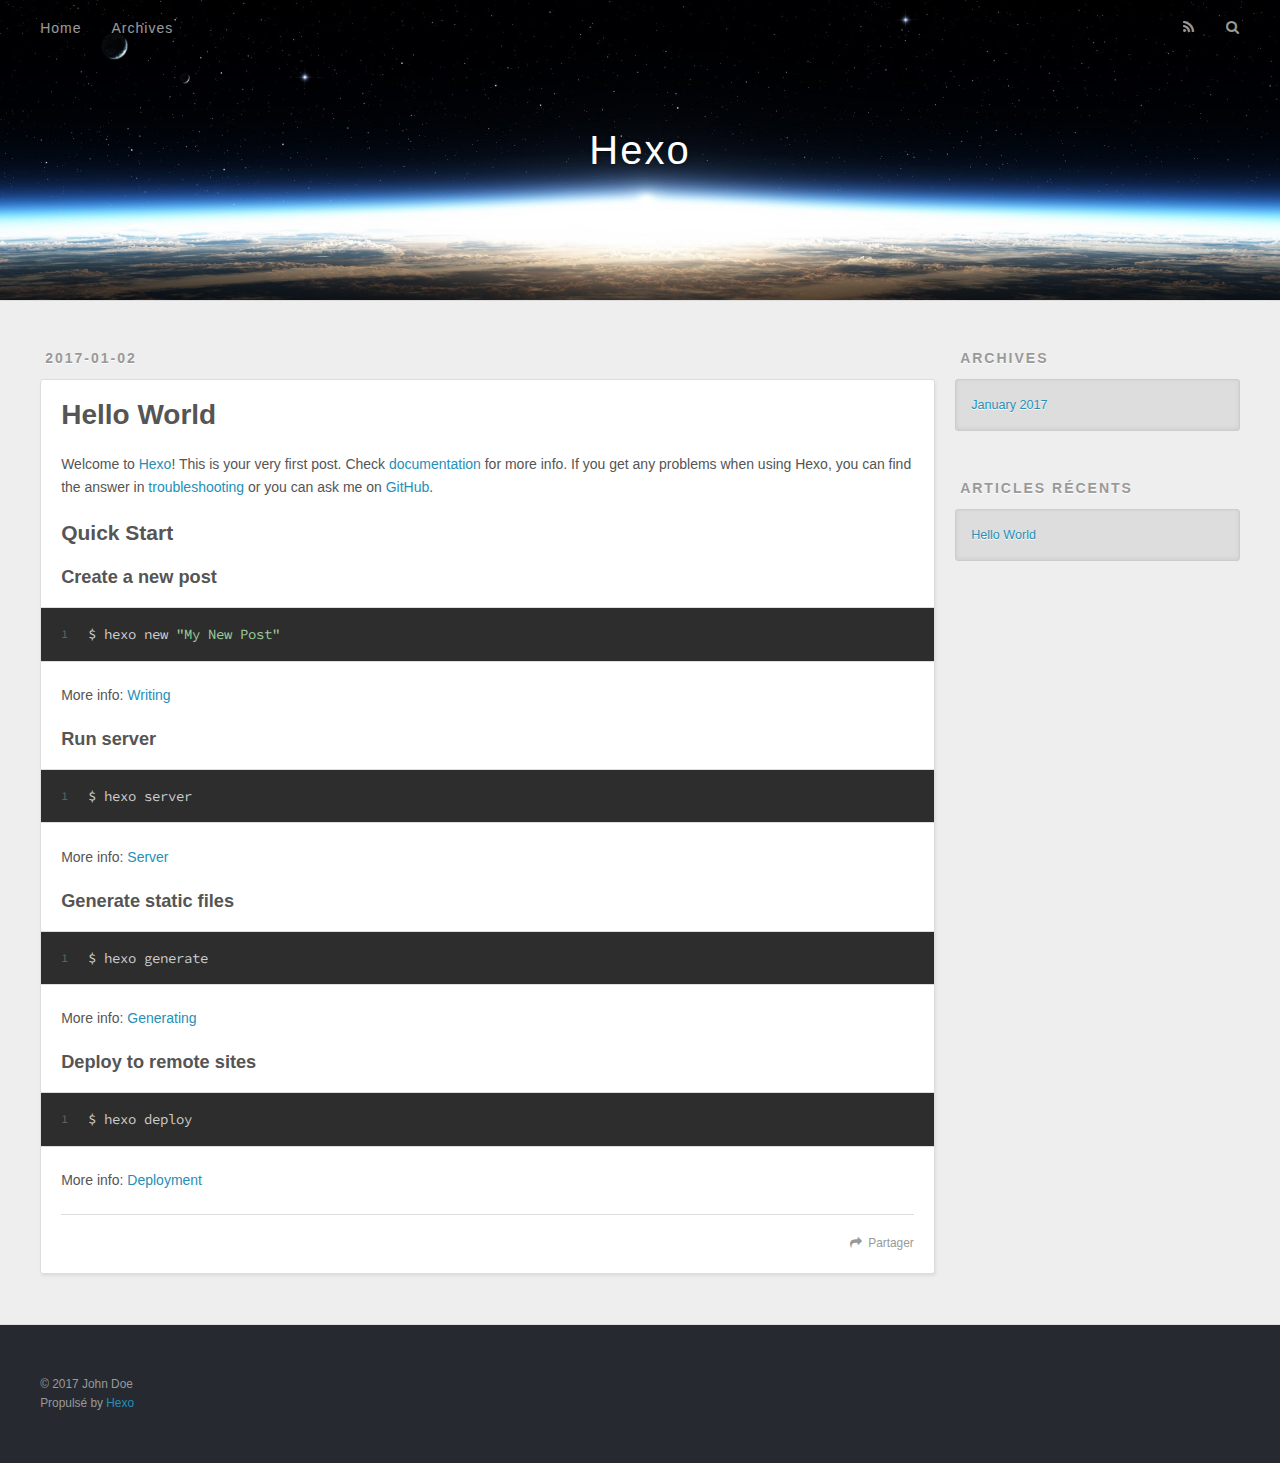
==== index.html @ ef74c7f3 "Site updated: 2017-01-02 16:06:29" ====
<!DOCTYPE html>
<html>
<head>
  <meta charset="utf-8">
  
  <title>Hexo</title>
  <meta name="viewport" content="width=device-width, initial-scale=1, maximum-scale=1">
  <meta property="og:type" content="website">
<meta property="og:title" content="Hexo">
<meta property="og:url" content="http://yoursite.com/index.html">
<meta property="og:site_name" content="Hexo">
<meta name="twitter:card" content="summary">
<meta name="twitter:title" content="Hexo">
  
    <link rel="alternate" href="/atom.xml" title="Hexo" type="application/atom+xml">
  
  
    <link rel="icon" href="/favicon.png">
  
  
    <link href="//fonts.googleapis.com/css?family=Source+Code+Pro" rel="stylesheet" type="text/css">
  
  <link rel="stylesheet" href="/css/style.css">
  

</head>

<body>
  <div id="container">
    <div id="wrap">
      <header id="header">
  <div id="banner"></div>
  <div id="header-outer" class="outer">
    <div id="header-title" class="inner">
      <h1 id="logo-wrap">
        <a href="/" id="logo">Hexo</a>
      </h1>
      
    </div>
    <div id="header-inner" class="inner">
      <nav id="main-nav">
        <a id="main-nav-toggle" class="nav-icon"></a>
        
          <a class="main-nav-link" href="/">Home</a>
        
          <a class="main-nav-link" href="/archives">Archives</a>
        
      </nav>
      <nav id="sub-nav">
        
          <a id="nav-rss-link" class="nav-icon" href="/atom.xml" title="Flux RSS"></a>
        
        <a id="nav-search-btn" class="nav-icon" title="Rechercher"></a>
      </nav>
      <div id="search-form-wrap">
        <form action="//google.com/search" method="get" accept-charset="UTF-8" class="search-form"><input type="search" name="q" results="0" class="search-form-input" placeholder="Search"><button type="submit" class="search-form-submit">&#xF002;</button><input type="hidden" name="sitesearch" value="http://yoursite.com"></form>
      </div>
    </div>
  </div>
</header>
      <div class="outer">
        <section id="main">
  
    <article id="post-hello-world" class="article article-type-post" itemscope itemprop="blogPost">
  <div class="article-meta">
    <a href="/2017/01/02/hello-world/" class="article-date">
  <time datetime="2017-01-02T07:49:44.411Z" itemprop="datePublished">2017-01-02</time>
</a>
    
  </div>
  <div class="article-inner">
    
    
      <header class="article-header">
        
  
    <h1 itemprop="name">
      <a class="article-title" href="/2017/01/02/hello-world/">Hello World</a>
    </h1>
  

      </header>
    
    <div class="article-entry" itemprop="articleBody">
      
        <p>Welcome to <a href="https://hexo.io/" target="_blank" rel="external">Hexo</a>! This is your very first post. Check <a href="https://hexo.io/docs/" target="_blank" rel="external">documentation</a> for more info. If you get any problems when using Hexo, you can find the answer in <a href="https://hexo.io/docs/troubleshooting.html" target="_blank" rel="external">troubleshooting</a> or you can ask me on <a href="https://github.com/hexojs/hexo/issues" target="_blank" rel="external">GitHub</a>.</p>
<h2 id="Quick-Start"><a href="#Quick-Start" class="headerlink" title="Quick Start"></a>Quick Start</h2><h3 id="Create-a-new-post"><a href="#Create-a-new-post" class="headerlink" title="Create a new post"></a>Create a new post</h3><figure class="highlight bash"><table><tr><td class="gutter"><pre><div class="line">1</div></pre></td><td class="code"><pre><div class="line">$ hexo new <span class="string">"My New Post"</span></div></pre></td></tr></table></figure>
<p>More info: <a href="https://hexo.io/docs/writing.html" target="_blank" rel="external">Writing</a></p>
<h3 id="Run-server"><a href="#Run-server" class="headerlink" title="Run server"></a>Run server</h3><figure class="highlight bash"><table><tr><td class="gutter"><pre><div class="line">1</div></pre></td><td class="code"><pre><div class="line">$ hexo server</div></pre></td></tr></table></figure>
<p>More info: <a href="https://hexo.io/docs/server.html" target="_blank" rel="external">Server</a></p>
<h3 id="Generate-static-files"><a href="#Generate-static-files" class="headerlink" title="Generate static files"></a>Generate static files</h3><figure class="highlight bash"><table><tr><td class="gutter"><pre><div class="line">1</div></pre></td><td class="code"><pre><div class="line">$ hexo generate</div></pre></td></tr></table></figure>
<p>More info: <a href="https://hexo.io/docs/generating.html" target="_blank" rel="external">Generating</a></p>
<h3 id="Deploy-to-remote-sites"><a href="#Deploy-to-remote-sites" class="headerlink" title="Deploy to remote sites"></a>Deploy to remote sites</h3><figure class="highlight bash"><table><tr><td class="gutter"><pre><div class="line">1</div></pre></td><td class="code"><pre><div class="line">$ hexo deploy</div></pre></td></tr></table></figure>
<p>More info: <a href="https://hexo.io/docs/deployment.html" target="_blank" rel="external">Deployment</a></p>

      
    </div>
    <footer class="article-footer">
      <a data-url="http://yoursite.com/2017/01/02/hello-world/" data-id="cixfsy3fi0000tc2zbssy5cb3" class="article-share-link">Partager</a>
      
      
    </footer>
  </div>
  
</article>


  

</section>
        
          <aside id="sidebar">
  
    

  
    

  
    
  
    
  <div class="widget-wrap">
    <h3 class="widget-title">Archives</h3>
    <div class="widget">
      <ul class="archive-list"><li class="archive-list-item"><a class="archive-list-link" href="/archives/2017/01/">January 2017</a></li></ul>
    </div>
  </div>


  
    
  <div class="widget-wrap">
    <h3 class="widget-title">Articles récents</h3>
    <div class="widget">
      <ul>
        
          <li>
            <a href="/2017/01/02/hello-world/">Hello World</a>
          </li>
        
      </ul>
    </div>
  </div>

  
</aside>
        
      </div>
      <footer id="footer">
  
  <div class="outer">
    <div id="footer-info" class="inner">
      &copy; 2017 John Doe<br>
      Propulsé by <a href="http://hexo.io/" target="_blank">Hexo</a>
    </div>
  </div>
</footer>
    </div>
    <nav id="mobile-nav">
  
    <a href="/" class="mobile-nav-link">Home</a>
  
    <a href="/archives" class="mobile-nav-link">Archives</a>
  
</nav>
    

<script src="//ajax.googleapis.com/ajax/libs/jquery/2.0.3/jquery.min.js"></script>


  <link rel="stylesheet" href="/fancybox/jquery.fancybox.css">
  <script src="/fancybox/jquery.fancybox.pack.js"></script>


<script src="/js/script.js"></script>

  </div>
</body>
</html>
---- css/style.css ----
body {
  width: 100%;
}
body:before,
body:after {
  content: "";
  display: table;
}
body:after {
  clear: both;
}
html,
body,
div,
span,
applet,
object,
iframe,
h1,
h2,
h3,
h4,
h5,
h6,
p,
blockquote,
pre,
a,
abbr,
acronym,
address,
big,
cite,
code,
del,
dfn,
em,
img,
ins,
kbd,
q,
s,
samp,
small,
strike,
strong,
sub,
sup,
tt,
var,
dl,
dt,
dd,
ol,
ul,
li,
fieldset,
form,
label,
legend,
table,
caption,
tbody,
tfoot,
thead,
tr,
th,
td {
  margin: 0;
  padding: 0;
  border: 0;
  outline: 0;
  font-weight: inherit;
  font-style: inherit;
  font-family: inherit;
  font-size: 100%;
  vertical-align: baseline;
}
body {
  line-height: 1;
  color: #000;
  background: #fff;
}
ol,
ul {
  list-style: none;
}
table {
  border-collapse: separate;
  border-spacing: 0;
  vertical-align: middle;
}
caption,
th,
td {
  text-align: left;
  font-weight: normal;
  vertical-align: middle;
}
a img {
  border: none;
}
input,
button {
  margin: 0;
  padding: 0;
}
input::-moz-focus-inner,
button::-moz-focus-inner {
  border: 0;
  padding: 0;
}
@font-face {
  font-family: FontAwesome;
  font-style: normal;
  font-weight: normal;
  src: url("fonts/fontawesome-webfont.eot?v=#4.0.3");
  src: url("fonts/fontawesome-webfont.eot?#iefix&v=#4.0.3") format("embedded-opentype"), url("fonts/fontawesome-webfont.woff?v=#4.0.3") format("woff"), url("fonts/fontawesome-webfont.ttf?v=#4.0.3") format("truetype"), url("fonts/fontawesome-webfont.svg#fontawesomeregular?v=#4.0.3") format("svg");
}
html,
body,
#container {
  height: 100%;
}
body {
  background: #eee;
  font: 14px "Helvetica Neue", Helvetica, Arial, sans-serif;
  -webkit-text-size-adjust: 100%;
}
.outer {
  max-width: 1220px;
  margin: 0 auto;
  padding: 0 20px;
}
.outer:before,
.outer:after {
  content: "";
  display: table;
}
.outer:after {
  clear: both;
}
.inner {
  display: inline;
  float: left;
  width: 98.33333333333333%;
  margin: 0 0.833333333333333%;
}
.left,
.alignleft {
  float: left;
}
.right,
.alignright {
  float: right;
}
.clear {
  clear: both;
}
#container {
  position: relative;
}
.mobile-nav-on {
  overflow: hidden;
}
#wrap {
  height: 100%;
  width: 100%;
  position: absolute;
  top: 0;
  left: 0;
  -webkit-transition: 0.2s ease-out;
  -moz-transition: 0.2s ease-out;
  -ms-transition: 0.2s ease-out;
  transition: 0.2s ease-out;
  z-index: 1;
  background: #eee;
}
.mobile-nav-on #wrap {
  left: 280px;
}
@media screen and (min-width: 768px) {
  #main {
    display: inline;
    float: left;
    width: 73.33333333333333%;
    margin: 0 0.833333333333333%;
  }
}
.article-date,
.article-category-link,
.archive-year,
.widget-title {
  text-decoration: none;
  text-transform: uppercase;
  letter-spacing: 2px;
  color: #999;
  margin-bottom: 1em;
  margin-left: 5px;
  line-height: 1em;
  text-shadow: 0 1px #fff;
  font-weight: bold;
}
.article-inner,
.archive-article-inner {
  background: #fff;
  -webkit-box-shadow: 1px 2px 3px #ddd;
  box-shadow: 1px 2px 3px #ddd;
  border: 1px solid #ddd;
  border-radius: 3px;
}
.article-entry h1,
.widget h1 {
  font-size: 2em;
}
.article-entry h2,
.widget h2 {
  font-size: 1.5em;
}
.article-entry h3,
.widget h3 {
  font-size: 1.3em;
}
.article-entry h4,
.widget h4 {
  font-size: 1.2em;
}
.article-entry h5,
.widget h5 {
  font-size: 1em;
}
.article-entry h6,
.widget h6 {
  font-size: 1em;
  color: #999;
}
.article-entry hr,
.widget hr {
  border: 1px dashed #ddd;
}
.article-entry strong,
.widget strong {
  font-weight: bold;
}
.article-entry em,
.widget em,
.article-entry cite,
.widget cite {
  font-style: italic;
}
.article-entry sup,
.widget sup,
.article-entry sub,
.widget sub {
  font-size: 0.75em;
  line-height: 0;
  position: relative;
  vertical-align: baseline;
}
.article-entry sup,
.widget sup {
  top: -0.5em;
}
.article-entry sub,
.widget sub {
  bottom: -0.2em;
}
.article-entry small,
.widget small {
  font-size: 0.85em;
}
.article-entry acronym,
.widget acronym,
.article-entry abbr,
.widget abbr {
  border-bottom: 1px dotted;
}
.article-entry ul,
.widget ul,
.article-entry ol,
.widget ol,
.article-entry dl,
.widget dl {
  margin: 0 20px;
  line-height: 1.6em;
}
.article-entry ul ul,
.widget ul ul,
.article-entry ol ul,
.widget ol ul,
.article-entry ul ol,
.widget ul ol,
.article-entry ol ol,
.widget ol ol {
  margin-top: 0;
  margin-bottom: 0;
}
.article-entry ul,
.widget ul {
  list-style: disc;
}
.article-entry ol,
.widget ol {
  list-style: decimal;
}
.article-entry dt,
.widget dt {
  font-weight: bold;
}
#header {
  height: 300px;
  position: relative;
  border-bottom: 1px solid #ddd;
}
#header:before,
#header:after {
  content: "";
  position: absolute;
  left: 0;
  right: 0;
  height: 40px;
}
#header:before {
  top: 0;
  background: -webkit-linear-gradient(rgba(0,0,0,0.2), transparent);
  background: -moz-linear-gradient(rgba(0,0,0,0.2), transparent);
  background: -ms-linear-gradient(rgba(0,0,0,0.2), transparent);
  background: linear-gradient(rgba(0,0,0,0.2), transparent);
}
#header:after {
  bottom: 0;
  background: -webkit-linear-gradient(transparent, rgba(0,0,0,0.2));
  background: -moz-linear-gradient(transparent, rgba(0,0,0,0.2));
  background: -ms-linear-gradient(transparent, rgba(0,0,0,0.2));
  background: linear-gradient(transparent, rgba(0,0,0,0.2));
}
#header-outer {
  height: 100%;
  position: relative;
}
#header-inner {
  position: relative;
  overflow: hidden;
}
#banner {
  position: absolute;
  top: 0;
  left: 0;
  width: 100%;
  height: 100%;
  background: url("images/banner.jpg") center #000;
  -webkit-background-size: cover;
  -moz-background-size: cover;
  background-size: cover;
  z-index: -1;
}
#header-title {
  text-align: center;
  height: 40px;
  position: absolute;
  top: 50%;
  left: 0;
  margin-top: -20px;
}
#logo,
#subtitle {
  text-decoration: none;
  color: #fff;
  font-weight: 300;
  text-shadow: 0 1px 4px rgba(0,0,0,0.3);
}
#logo {
  font-size: 40px;
  line-height: 40px;
  letter-spacing: 2px;
}
#subtitle {
  font-size: 16px;
  line-height: 16px;
  letter-spacing: 1px;
}
#subtitle-wrap {
  margin-top: 16px;
}
#main-nav {
  float: left;
  margin-left: -15px;
}
.nav-icon,
.main-nav-link {
  float: left;
  color: #fff;
  opacity: 0.6;
  text-decoration: none;
  text-shadow: 0 1px rgba(0,0,0,0.2);
  -webkit-transition: opacity 0.2s;
  -moz-transition: opacity 0.2s;
  -ms-transition: opacity 0.2s;
  transition: opacity 0.2s;
  display: block;
  padding: 20px 15px;
}
.nav-icon:hover,
.main-nav-link:hover {
  opacity: 1;
}
.nav-icon {
  font-family: FontAwesome;
  text-align: center;
  font-size: 14px;
  width: 14px;
  height: 14px;
  padding: 20px 15px;
  position: relative;
  cursor: pointer;
}
.main-nav-link {
  font-weight: 300;
  letter-spacing: 1px;
}
@media screen and (max-width: 479px) {
  .main-nav-link {
    display: none;
  }
}
#main-nav-toggle {
  display: none;
}
#main-nav-toggle:before {
  content: "\f0c9";
}
@media screen and (max-width: 479px) {
  #main-nav-toggle {
    display: block;
  }
}
#sub-nav {
  float: right;
  margin-right: -15px;
}
#nav-rss-link:before {
  content: "\f09e";
}
#nav-search-btn:before {
  content: "\f002";
}
#search-form-wrap {
  position: absolute;
  top: 15px;
  width: 150px;
  height: 30px;
  right: -150px;
  opacity: 0;
  -webkit-transition: 0.2s ease-out;
  -moz-transition: 0.2s ease-out;
  -ms-transition: 0.2s ease-out;
  transition: 0.2s ease-out;
}
#search-form-wrap.on {
  opacity: 1;
  right: 0;
}
@media screen and (max-width: 479px) {
  #search-form-wrap {
    width: 100%;
    right: -100%;
  }
}
.search-form {
  position: absolute;
  top: 0;
  left: 0;
  right: 0;
  background: #fff;
  padding: 5px 15px;
  border-radius: 15px;
  -webkit-box-shadow: 0 0 10px rgba(0,0,0,0.3);
  box-shadow: 0 0 10px rgba(0,0,0,0.3);
}
.search-form-input {
  border: none;
  background: none;
  color: #555;
  width: 100%;
  font: 13px "Helvetica Neue", Helvetica, Arial, sans-serif;
  outline: none;
}
.search-form-input::-webkit-search-results-decoration,
.search-form-input::-webkit-search-cancel-button {
  -webkit-appearance: none;
}
.search-form-submit {
  position: absolute;
  top: 50%;
  right: 10px;
  margin-top: -7px;
  font: 13px FontAwesome;
  border: none;
  background: none;
  color: #bbb;
  cursor: pointer;
}
.search-form-submit:hover,
.search-form-submit:focus {
  color: #777;
}
.article {
  margin: 50px 0;
}
.article-inner {
  overflow: hidden;
}
.article-meta:before,
.article-meta:after {
  content: "";
  display: table;
}
.article-meta:after {
  clear: both;
}
.article-date {
  float: left;
}
.article-category {
  float: left;
  line-height: 1em;
  color: #ccc;
  text-shadow: 0 1px #fff;
  margin-left: 8px;
}
.article-category:before {
  content: "\2022";
}
.article-category-link {
  margin: 0 12px 1em;
}
.article-header {
  padding: 20px 20px 0;
}
.article-title {
  text-decoration: none;
  font-size: 2em;
  font-weight: bold;
  color: #555;
  line-height: 1.1em;
  -webkit-transition: color 0.2s;
  -moz-transition: color 0.2s;
  -ms-transition: color 0.2s;
  transition: color 0.2s;
}
a.article-title:hover {
  color: #258fb8;
}
.article-entry {
  color: #555;
  padding: 0 20px;
}
.article-entry:before,
.article-entry:after {
  content: "";
  display: table;
}
.article-entry:after {
  clear: both;
}
.article-entry p,
.article-entry table {
  line-height: 1.6em;
  margin: 1.6em 0;
}
.article-entry h1,
.article-entry h2,
.article-entry h3,
.article-entry h4,
.article-entry h5,
.article-entry h6 {
  font-weight: bold;
}
.article-entry h1,
.article-entry h2,
.article-entry h3,
.article-entry h4,
.article-entry h5,
.article-entry h6 {
  line-height: 1.1em;
  margin: 1.1em 0;
}
.article-entry a {
  color: #258fb8;
  text-decoration: none;
}
.article-entry a:hover {
  text-decoration: underline;
}
.article-entry ul,
.article-entry ol,
.article-entry dl {
  margin-top: 1.6em;
  margin-bottom: 1.6em;
}
.article-entry img,
.article-entry video {
  max-width: 100%;
  height: auto;
  display: block;
  margin: auto;
}
.article-entry iframe {
  border: none;
}
.article-entry table {
  width: 100%;
  border-collapse: collapse;
  border-spacing: 0;
}
.article-entry th {
  font-weight: bold;
  border-bottom: 3px solid #ddd;
  padding-bottom: 0.5em;
}
.article-entry td {
  border-bottom: 1px solid #ddd;
  padding: 10px 0;
}
.article-entry blockquote {
  font-family: Georgia, "Times New Roman", serif;
  font-size: 1.4em;
  margin: 1.6em 20px;
  text-align: center;
}
.article-entry blockquote footer {
  font-size: 14px;
  margin: 1.6em 0;
  font-family: "Helvetica Neue", Helvetica, Arial, sans-serif;
}
.article-entry blockquote footer cite:before {
  content: "—";
  padding: 0 0.5em;
}
.article-entry .pullquote {
  text-align: left;
  width: 45%;
  margin: 0;
}
.article-entry .pullquote.left {
  margin-left: 0.5em;
  margin-right: 1em;
}
.article-entry .pullquote.right {
  margin-right: 0.5em;
  margin-left: 1em;
}
.article-entry .caption {
  color: #999;
  display: block;
  font-size: 0.9em;
  margin-top: 0.5em;
  position: relative;
  text-align: center;
}
.article-entry .video-container {
  position: relative;
  padding-top: 56.25%;
  height: 0;
  overflow: hidden;
}
.article-entry .video-container iframe,
.article-entry .video-container object,
.article-entry .video-container embed {
  position: absolute;
  top: 0;
  left: 0;
  width: 100%;
  height: 100%;
  margin-top: 0;
}
.article-more-link a {
  display: inline-block;
  line-height: 1em;
  padding: 6px 15px;
  border-radius: 15px;
  background: #eee;
  color: #999;
  text-shadow: 0 1px #fff;
  text-decoration: none;
}
.article-more-link a:hover {
  background: #258fb8;
  color: #fff;
  text-decoration: none;
  text-shadow: 0 1px #1e7293;
}
.article-footer {
  font-size: 0.85em;
  line-height: 1.6em;
  border-top: 1px solid #ddd;
  padding-top: 1.6em;
  margin: 0 20px 20px;
}
.article-footer:before,
.article-footer:after {
  content: "";
  display: table;
}
.article-footer:after {
  clear: both;
}
.article-footer a {
  color: #999;
  text-decoration: none;
}
.article-footer a:hover {
  color: #555;
}
.article-tag-list-item {
  float: left;
  margin-right: 10px;
}
.article-tag-list-link:before {
  content: "#";
}
.article-comment-link {
  float: right;
}
.article-comment-link:before {
  content: "\f075";
  font-family: FontAwesome;
  padding-right: 8px;
}
.article-share-link {
  cursor: pointer;
  float: right;
  margin-left: 20px;
}
.article-share-link:before {
  content: "\f064";
  font-family: FontAwesome;
  padding-right: 6px;
}
#article-nav {
  position: relative;
}
#article-nav:before,
#article-nav:after {
  content: "";
  display: table;
}
#article-nav:after {
  clear: both;
}
@media screen and (min-width: 768px) {
  #article-nav {
    margin: 50px 0;
  }
  #article-nav:before {
    width: 8px;
    height: 8px;
    position: absolute;
    top: 50%;
    left: 50%;
    margin-top: -4px;
    margin-left: -4px;
    content: "";
    border-radius: 50%;
    background: #ddd;
    -webkit-box-shadow: 0 1px 2px #fff;
    box-shadow: 0 1px 2px #fff;
  }
}
.article-nav-link-wrap {
  text-decoration: none;
  text-shadow: 0 1px #fff;
  color: #999;
  -webkit-box-sizing: border-box;
  -moz-box-sizing: border-box;
  box-sizing: border-box;
  margin-top: 50px;
  text-align: center;
  display: block;
}
.article-nav-link-wrap:hover {
  color: #555;
}
@media screen and (min-width: 768px) {
  .article-nav-link-wrap {
    width: 50%;
    margin-top: 0;
  }
}
@media screen and (min-width: 768px) {
  #article-nav-newer {
    float: left;
    text-align: right;
    padding-right: 20px;
  }
}
@media screen and (min-width: 768px) {
  #article-nav-older {
    float: right;
    text-align: left;
    padding-left: 20px;
  }
}
.article-nav-caption {
  text-transform: uppercase;
  letter-spacing: 2px;
  color: #ddd;
  line-height: 1em;
  font-weight: bold;
}
#article-nav-newer .article-nav-caption {
  margin-right: -2px;
}
.article-nav-title {
  font-size: 0.85em;
  line-height: 1.6em;
  margin-top: 0.5em;
}
.article-share-box {
  position: absolute;
  display: none;
  background: #fff;
  -webkit-box-shadow: 1px 2px 10px rgba(0,0,0,0.2);
  box-shadow: 1px 2px 10px rgba(0,0,0,0.2);
  border-radius: 3px;
  margin-left: -145px;
  overflow: hidden;
  z-index: 1;
}
.article-share-box.on {
  display: block;
}
.article-share-input {
  width: 100%;
  background: none;
  -webkit-box-sizing: border-box;
  -moz-box-sizing: border-box;
  box-sizing: border-box;
  font: 14px "Helvetica Neue", Helvetica, Arial, sans-serif;
  padding: 0 15px;
  color: #555;
  outline: none;
  border: 1px solid #ddd;
  border-radius: 3px 3px 0 0;
  height: 36px;
  line-height: 36px;
}
.article-share-links {
  background: #eee;
}
.article-share-links:before,
.article-share-links:after {
  content: "";
  display: table;
}
.article-share-links:after {
  clear: both;
}
.article-share-twitter,
.article-share-facebook,
.article-share-pinterest,
.article-share-google {
  width: 50px;
  height: 36px;
  display: block;
  float: left;
  position: relative;
  color: #999;
  text-shadow: 0 1px #fff;
}
.article-share-twitter:before,
.article-share-facebook:before,
.article-share-pinterest:before,
.article-share-google:before {
  font-size: 20px;
  font-family: FontAwesome;
  width: 20px;
  height: 20px;
  position: absolute;
  top: 50%;
  left: 50%;
  margin-top: -10px;
  margin-left: -10px;
  text-align: center;
}
.article-share-twitter:hover,
.article-share-facebook:hover,
.article-share-pinterest:hover,
.article-share-google:hover {
  color: #fff;
}
.article-share-twitter:before {
  content: "\f099";
}
.article-share-twitter:hover {
  background: #00aced;
  text-shadow: 0 1px #008abe;
}
.article-share-facebook:before {
  content: "\f09a";
}
.article-share-facebook:hover {
  background: #3b5998;
  text-shadow: 0 1px #2f477a;
}
.article-share-pinterest:before {
  content: "\f0d2";
}
.article-share-pinterest:hover {
  background: #cb2027;
  text-shadow: 0 1px #a21a1f;
}
.article-share-google:before {
  content: "\f0d5";
}
.article-share-google:hover {
  background: #dd4b39;
  text-shadow: 0 1px #be3221;
}
.article-gallery {
  background: #000;
  position: relative;
}
.article-gallery-photos {
  position: relative;
  overflow: hidden;
}
.article-gallery-img {
  display: none;
  max-width: 100%;
}
.article-gallery-img:first-child {
  display: block;
}
.article-gallery-img.loaded {
  position: absolute;
  display: block;
}
.article-gallery-img img {
  display: block;
  max-width: 100%;
  margin: 0 auto;
}
#comments {
  background: #fff;
  -webkit-box-shadow: 1px 2px 3px #ddd;
  box-shadow: 1px 2px 3px #ddd;
  padding: 20px;
  border: 1px solid #ddd;
  border-radius: 3px;
  margin: 50px 0;
}
#comments a {
  color: #258fb8;
}
.archives-wrap {
  margin: 50px 0;
}
.archives:before,
.archives:after {
  content: "";
  display: table;
}
.archives:after {
  clear: both;
}
.archive-year-wrap {
  margin-bottom: 1em;
}
.archives {
  -webkit-column-gap: 10px;
  -moz-column-gap: 10px;
  column-gap: 10px;
}
@media screen and (min-width: 480px) and (max-width: 767px) {
  .archives {
    -webkit-column-count: 2;
    -moz-column-count: 2;
    column-count: 2;
  }
}
@media screen and (min-width: 768px) {
  .archives {
    -webkit-column-count: 3;
    -moz-column-count: 3;
    column-count: 3;
  }
}
.archive-article {
  -webkit-column-break-inside: avoid;
  page-break-inside: avoid;
  overflow: hidden;
  break-inside: avoid-column;
}
.archive-article-inner {
  padding: 10px;
  margin-bottom: 15px;
}
.archive-article-title {
  text-decoration: none;
  font-weight: bold;
  color: #555;
  -webkit-transition: color 0.2s;
  -moz-transition: color 0.2s;
  -ms-transition: color 0.2s;
  transition: color 0.2s;
  line-height: 1.6em;
}
.archive-article-title:hover {
  color: #258fb8;
}
.archive-article-footer {
  margin-top: 1em;
}
.archive-article-date {
  color: #999;
  text-decoration: none;
  font-size: 0.85em;
  line-height: 1em;
  margin-bottom: 0.5em;
  display: block;
}
#page-nav {
  margin: 50px auto;
  background: #fff;
  -webkit-box-shadow: 1px 2px 3px #ddd;
  box-shadow: 1px 2px 3px #ddd;
  border: 1px solid #ddd;
  border-radius: 3px;
  text-align: center;
  color: #999;
  overflow: hidden;
}
#page-nav:before,
#page-nav:after {
  content: "";
  display: table;
}
#page-nav:after {
  clear: both;
}
#page-nav a,
#page-nav span {
  padding: 10px 20px;
  line-height: 1;
  height: 2ex;
}
#page-nav a {
  color: #999;
  text-decoration: none;
}
#page-nav a:hover {
  background: #999;
  color: #fff;
}
#page-nav .prev {
  float: left;
}
#page-nav .next {
  float: right;
}
#page-nav .page-number {
  display: inline-block;
}
@media screen and (max-width: 479px) {
  #page-nav .page-number {
    display: none;
  }
}
#page-nav .current {
  color: #555;
  font-weight: bold;
}
#page-nav .space {
  color: #ddd;
}
#footer {
  background: #262a30;
  padding: 50px 0;
  border-top: 1px solid #ddd;
  color: #999;
}
#footer a {
  color: #258fb8;
  text-decoration: none;
}
#footer a:hover {
  text-decoration: underline;
}
#footer-info {
  line-height: 1.6em;
  font-size: 0.85em;
}
.article-entry pre,
.article-entry .highlight {
  background: #2d2d2d;
  margin: 0 -20px;
  padding: 15px 20px;
  border-style: solid;
  border-color: #ddd;
  border-width: 1px 0;
  overflow: auto;
  color: #ccc;
  line-height: 22.400000000000002px;
}
.article-entry .highlight .gutter pre,
.article-entry .gist .gist-file .gist-data .line-numbers {
  color: #666;
  font-size: 0.85em;
}
.article-entry pre,
.article-entry code {
  font-family: "Source Code Pro", Consolas, Monaco, Menlo, Consolas, monospace;
}
.article-entry code {
  background: #eee;
  text-shadow: 0 1px #fff;
  padding: 0 0.3em;
}
.article-entry pre code {
  background: none;
  text-shadow: none;
  padding: 0;
}
.article-entry .highlight pre {
  border: none;
  margin: 0;
  padding: 0;
}
.article-entry .highlight table {
  margin: 0;
  width: auto;
}
.article-entry .highlight td {
  border: none;
  padding: 0;
}
.article-entry .highlight figcaption {
  font-size: 0.85em;
  color: #999;
  line-height: 1em;
  margin-bottom: 1em;
}
.article-entry .highlight figcaption:before,
.article-entry .highlight figcaption:after {
  content: "";
  display: table;
}
.article-entry .highlight figcaption:after {
  clear: both;
}
.article-entry .highlight figcaption a {
  float: right;
}
.article-entry .highlight .gutter pre {
  text-align: right;
  padding-right: 20px;
}
.article-entry .highlight .line {
  height: 22.400000000000002px;
}
.article-entry .highlight .line.marked {
  background: #515151;
}
.article-entry .gist {
  margin: 0 -20px;
  border-style: solid;
  border-color: #ddd;
  border-width: 1px 0;
  background: #2d2d2d;
  padding: 15px 20px 15px 0;
}
.article-entry .gist .gist-file {
  border: none;
  font-family: "Source Code Pro", Consolas, Monaco, Menlo, Consolas, monospace;
  margin: 0;
}
.article-entry .gist .gist-file .gist-data {
  background: none;
  border: none;
}
.article-entry .gist .gist-file .gist-data .line-numbers {
  background: none;
  border: none;
  padding: 0 20px 0 0;
}
.article-entry .gist .gist-file .gist-data .line-data {
  padding: 0 !important;
}
.article-entry .gist .gist-file .highlight {
  margin: 0;
  padding: 0;
  border: none;
}
.article-entry .gist .gist-file .gist-meta {
  background: #2d2d2d;
  color: #999;
  font: 0.85em "Helvetica Neue", Helvetica, Arial, sans-serif;
  text-shadow: 0 0;
  padding: 0;
  margin-top: 1em;
  margin-left: 20px;
}
.article-entry .gist .gist-file .gist-meta a {
  color: #258fb8;
  font-weight: normal;
}
.article-entry .gist .gist-file .gist-meta a:hover {
  text-decoration: underline;
}
pre .comment,
pre .title {
  color: #999;
}
pre .variable,
pre .attribute,
pre .tag,
pre .regexp,
pre .ruby .constant,
pre .xml .tag .title,
pre .xml .pi,
pre .xml .doctype,
pre .html .doctype,
pre .css .id,
pre .css .class,
pre .css .pseudo {
  color: #f2777a;
}
pre .number,
pre .preprocessor,
pre .built_in,
pre .literal,
pre .params,
pre .constant {
  color: #f99157;
}
pre .class,
pre .ruby .class .title,
pre .css .rules .attribute {
  color: #9c9;
}
pre .string,
pre .value,
pre .inheritance,
pre .header,
pre .ruby .symbol,
pre .xml .cdata {
  color: #9c9;
}
pre .css .hexcolor {
  color: #6cc;
}
pre .function,
pre .python .decorator,
pre .python .title,
pre .ruby .function .title,
pre .ruby .title .keyword,
pre .perl .sub,
pre .javascript .title,
pre .coffeescript .title {
  color: #69c;
}
pre .keyword,
pre .javascript .function {
  color: #c9c;
}
@media screen and (max-width: 479px) {
  #mobile-nav {
    position: absolute;
    top: 0;
    left: 0;
    width: 280px;
    height: 100%;
    background: #191919;
    border-right: 1px solid #fff;
  }
}
@media screen and (max-width: 479px) {
  .mobile-nav-link {
    display: block;
    color: #999;
    text-decoration: none;
    padding: 15px 20px;
    font-weight: bold;
  }
  .mobile-nav-link:hover {
    color: #fff;
  }
}
@media screen and (min-width: 768px) {
  #sidebar {
    display: inline;
    float: left;
    width: 23.333333333333332%;
    margin: 0 0.833333333333333%;
  }
}
.widget-wrap {
  margin: 50px 0;
}
.widget {
  color: #777;
  text-shadow: 0 1px #fff;
  background: #ddd;
  -webkit-box-shadow: 0 -1px 4px #ccc inset;
  box-shadow: 0 -1px 4px #ccc inset;
  border: 1px solid #ccc;
  padding: 15px;
  border-radius: 3px;
}
.widget a {
  color: #258fb8;
  text-decoration: none;
}
.widget a:hover {
  text-decoration: underline;
}
.widget ul ul,
.widget ol ul,
.widget dl ul,
.widget ul ol,
.widget ol ol,
.widget dl ol,
.widget ul dl,
.widget ol dl,
.widget dl dl {
  margin-left: 15px;
  list-style: disc;
}
.widget {
  line-height: 1.6em;
  word-wrap: break-word;
  font-size: 0.9em;
}
.widget ul,
.widget ol {
  list-style: none;
  margin: 0;
}
.widget ul ul,
.widget ol ul,
.widget ul ol,
.widget ol ol {
  margin: 0 20px;
}
.widget ul ul,
.widget ol ul {
  list-style: disc;
}
.widget ul ol,
.widget ol ol {
  list-style: decimal;
}
.category-list-count,
.tag-list-count,
.archive-list-count {
  padding-left: 5px;
  color: #999;
  font-size: 0.85em;
}
.category-list-count:before,
.tag-list-count:before,
.archive-list-count:before {
  content: "(";
}
.category-list-count:after,
.tag-list-count:after,
.archive-list-count:after {
  content: ")";
}
.tagcloud a {
  margin-right: 5px;
  display: inline-block;
}
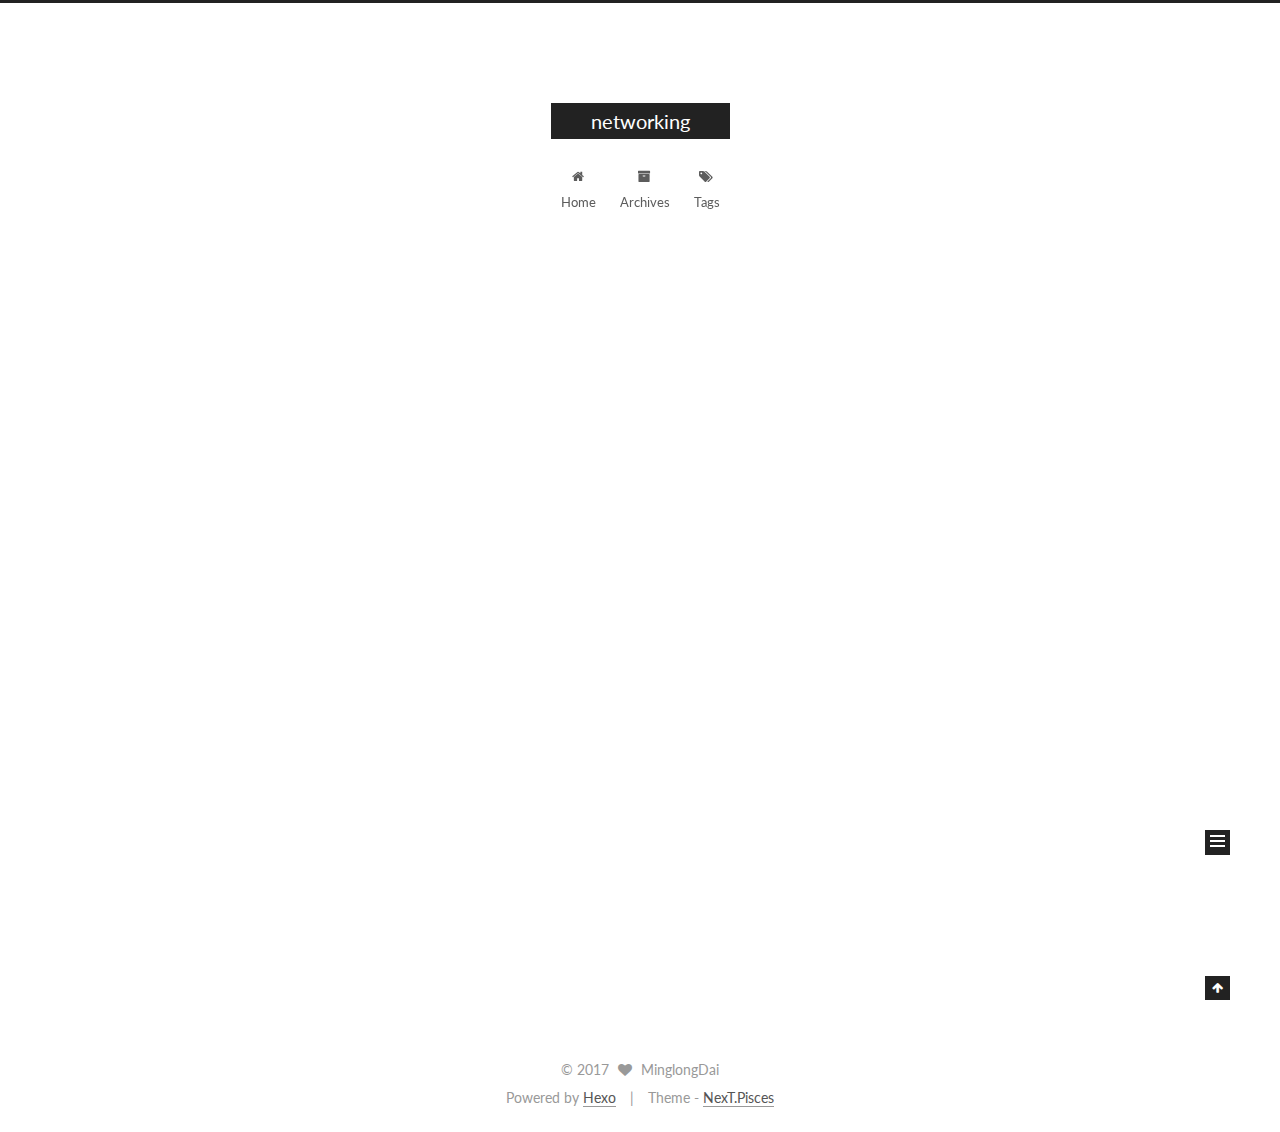
==== commit 9028ef71: "Site updated: 2017-01-02 17:04:11" ====
--- a/index.html
+++ b/index.html
@@ -1,180 +1,701 @@
-<!DOCTYPE html>
-<html>
+<!doctype html>
+
+
+
+  
+
+
+<html class="theme-next pisces use-motion" lang="zh-EN">
 <head>
-  <meta charset="utf-8">
-  
-  <title>Hexo</title>
-  <meta name="viewport" content="width=device-width, initial-scale=1, maximum-scale=1">
-  <meta property="og:type" content="website">
-<meta property="og:title" content="Hexo">
+  <meta charset="UTF-8"/>
+<meta http-equiv="X-UA-Compatible" content="IE=edge" />
+<meta name="viewport" content="width=device-width, initial-scale=1, maximum-scale=1"/>
+
+
+
+<meta http-equiv="Cache-Control" content="no-transform" />
+<meta http-equiv="Cache-Control" content="no-siteapp" />
+
+
+
+
+
+
+
+
+
+
+
+
+  
+  
+  <link href="/lib/fancybox/source/jquery.fancybox.css?v=2.1.5" rel="stylesheet" type="text/css" />
+
+
+
+
+  
+  
+  
+  
+
+  
+    
+    
+  
+
+  
+
+  
+
+  
+
+  
+
+  
+    
+    
+    <link href="//fonts.googleapis.com/css?family=Lato:300,300italic,400,400italic,700,700italic&subset=latin,latin-ext" rel="stylesheet" type="text/css">
+  
+
+
+
+
+
+
+<link href="/lib/font-awesome/css/font-awesome.min.css?v=4.6.2" rel="stylesheet" type="text/css" />
+
+<link href="/css/main.css?v=5.1.0" rel="stylesheet" type="text/css" />
+
+
+  <meta name="keywords" content="Networking & Programing study" />
+
+
+
+
+
+
+
+
+  <link rel="shortcut icon" type="image/x-icon" href="/favicon.ico?v=5.1.0" />
+
+
+
+
+
+
+<meta property="og:type" content="website">
+<meta property="og:title" content="networking">
 <meta property="og:url" content="http://yoursite.com/index.html">
-<meta property="og:site_name" content="Hexo">
+<meta property="og:site_name" content="networking">
 <meta name="twitter:card" content="summary">
-<meta name="twitter:title" content="Hexo">
-  
-    <link rel="alternate" href="/atom.xml" title="Hexo" type="application/atom+xml">
-  
-  
-    <link rel="icon" href="/favicon.png">
-  
-  
-    <link href="//fonts.googleapis.com/css?family=Source+Code+Pro" rel="stylesheet" type="text/css">
-  
-  <link rel="stylesheet" href="/css/style.css">
-  
-
+<meta name="twitter:title" content="networking">
+
+
+
+<script type="text/javascript" id="hexo.configurations">
+  var NexT = window.NexT || {};
+  var CONFIG = {
+    root: '/',
+    scheme: 'Pisces',
+    sidebar: {"position":"left","display":"post"},
+    fancybox: true,
+    motion: true,
+    duoshuo: {
+      userId: '0',
+      author: 'Author'
+    },
+    algolia: {
+      applicationID: '',
+      apiKey: '',
+      indexName: '',
+      hits: {"per_page":10},
+      labels: {"input_placeholder":"Search for Posts","hits_empty":"We didn't find any results for the search: ${query}","hits_stats":"${hits} results found in ${time} ms"}
+    }
+  };
+</script>
+
+
+
+  <link rel="canonical" href="http://yoursite.com/"/>
+
+
+
+
+
+  <title> networking </title>
 </head>
 
-<body>
-  <div id="container">
-    <div id="wrap">
-      <header id="header">
-  <div id="banner"></div>
-  <div id="header-outer" class="outer">
-    <div id="header-title" class="inner">
-      <h1 id="logo-wrap">
-        <a href="/" id="logo">Hexo</a>
-      </h1>
-      
-    </div>
-    <div id="header-inner" class="inner">
-      <nav id="main-nav">
-        <a id="main-nav-toggle" class="nav-icon"></a>
-        
-          <a class="main-nav-link" href="/">Home</a>
-        
-          <a class="main-nav-link" href="/archives">Archives</a>
-        
-      </nav>
-      <nav id="sub-nav">
-        
-          <a id="nav-rss-link" class="nav-icon" href="/atom.xml" title="Flux RSS"></a>
-        
-        <a id="nav-search-btn" class="nav-icon" title="Rechercher"></a>
-      </nav>
-      <div id="search-form-wrap">
-        <form action="//google.com/search" method="get" accept-charset="UTF-8" class="search-form"><input type="search" name="q" results="0" class="search-form-input" placeholder="Search"><button type="submit" class="search-form-submit">&#xF002;</button><input type="hidden" name="sitesearch" value="http://yoursite.com"></form>
+<body itemscope itemtype="http://schema.org/WebPage" lang="zh-EN">
+
+  
+
+
+
+
+
+
+
+
+
+
+  
+  
+    
+  
+
+  <div class="container one-collumn sidebar-position-left 
+   page-home 
+ ">
+    <div class="headband"></div>
+
+    <header id="header" class="header" itemscope itemtype="http://schema.org/WPHeader">
+      <div class="header-inner"><div class="site-meta ">
+  
+
+  <div class="custom-logo-site-title">
+    <a href="/"  class="brand" rel="start">
+      <span class="logo-line-before"><i></i></span>
+      <span class="site-title">networking</span>
+      <span class="logo-line-after"><i></i></span>
+    </a>
+  </div>
+    
+      <p class="site-subtitle"></p>
+    
+</div>
+
+<div class="site-nav-toggle">
+  <button>
+    <span class="btn-bar"></span>
+    <span class="btn-bar"></span>
+    <span class="btn-bar"></span>
+  </button>
+</div>
+
+<nav class="site-nav">
+  
+
+  
+    <ul id="menu" class="menu">
+      
+        
+        <li class="menu-item menu-item-home">
+          <a href="/" rel="section">
+            
+              <i class="menu-item-icon fa fa-fw fa-home"></i> <br />
+            
+            Home
+          </a>
+        </li>
+      
+        
+        <li class="menu-item menu-item-archives">
+          <a href="/archives" rel="section">
+            
+              <i class="menu-item-icon fa fa-fw fa-archive"></i> <br />
+            
+            Archives
+          </a>
+        </li>
+      
+        
+        <li class="menu-item menu-item-tags">
+          <a href="/tags" rel="section">
+            
+              <i class="menu-item-icon fa fa-fw fa-tags"></i> <br />
+            
+            Tags
+          </a>
+        </li>
+      
+
+      
+    </ul>
+  
+
+  
+</nav>
+
+
+
+ </div>
+    </header>
+
+    <main id="main" class="main">
+      <div class="main-inner">
+        <div class="content-wrap">
+          <div id="content" class="content">
+            
+  <section id="posts" class="posts-expand">
+    
+      
+
+  
+
+  
+  
+  
+
+  <article class="post post-type-normal " itemscope itemtype="http://schema.org/Article">
+  <link itemprop="mainEntityOfPage" href="http://yoursite.com/2017/01/02/memory-control/">
+
+  <span style="display:none" itemprop="author" itemscope itemtype="http://schema.org/Person">
+    <meta itemprop="name" content="MinglongDai">
+    <meta itemprop="description" content="">
+    <meta itemprop="image" content="/images/avatar.gif">
+  </span>
+
+  <span style="display:none" itemprop="publisher" itemscope itemtype="http://schema.org/Organization">
+    <meta itemprop="name" content="networking">
+    <span style="display:none" itemprop="logo" itemscope itemtype="http://schema.org/ImageObject">
+      <img style="display:none;" itemprop="url image" alt="networking" src="">
+    </span>
+  </span>
+
+    
+      <header class="post-header">
+
+        
+        
+          <h1 class="post-title" itemprop="name headline">
+            
+            
+              
+                
+                <a class="post-title-link" href="/2017/01/02/memory-control/" itemprop="url">
+                  Memory Control
+                </a>
+              
+            
+          </h1>
+        
+
+        <div class="post-meta">
+          <span class="post-time">
+            
+              <span class="post-meta-item-icon">
+                <i class="fa fa-calendar-o"></i>
+              </span>
+              
+                <span class="post-meta-item-text">Posted on</span>
+              
+              <time title="Post created" itemprop="dateCreated datePublished" datetime="2017-01-02T16:53:21+08:00">
+                2017-01-02
+              </time>
+            
+
+            
+
+            
+          </span>
+
+          
+
+          
+            
+          
+
+          
+
+          
+          
+
+          
+
+          
+
+        </div>
+      </header>
+    
+
+
+    <div class="post-body" itemprop="articleBody">
+
+      
+      
+
+      
+        
+          
+          有关于C++内存管理.
+
+          
+          <!--noindex-->
+          <div class="post-more-link text-center">
+            <a class="btn" href="/2017/01/02/memory-control/#more" rel="contents">
+              Read more &raquo;
+            </a>
+          </div>
+          <!--/noindex-->
+        
+      
+    </div>
+
+    <div>
+      
+    </div>
+
+    <div>
+      
+    </div>
+
+
+    <footer class="post-footer">
+      
+
+      
+
+      
+      
+        <div class="post-eof"></div>
+      
+    </footer>
+  </article>
+
+
+    
+      
+
+  
+
+  
+  
+  
+
+  <article class="post post-type-normal " itemscope itemtype="http://schema.org/Article">
+  <link itemprop="mainEntityOfPage" href="http://yoursite.com/2017/01/02/hello-world/">
+
+  <span style="display:none" itemprop="author" itemscope itemtype="http://schema.org/Person">
+    <meta itemprop="name" content="MinglongDai">
+    <meta itemprop="description" content="">
+    <meta itemprop="image" content="/images/avatar.gif">
+  </span>
+
+  <span style="display:none" itemprop="publisher" itemscope itemtype="http://schema.org/Organization">
+    <meta itemprop="name" content="networking">
+    <span style="display:none" itemprop="logo" itemscope itemtype="http://schema.org/ImageObject">
+      <img style="display:none;" itemprop="url image" alt="networking" src="">
+    </span>
+  </span>
+
+    
+      <header class="post-header">
+
+        
+        
+          <h1 class="post-title" itemprop="name headline">
+            
+            
+              
+                
+                <a class="post-title-link" href="/2017/01/02/hello-world/" itemprop="url">
+                  Hello World
+                </a>
+              
+            
+          </h1>
+        
+
+        <div class="post-meta">
+          <span class="post-time">
+            
+              <span class="post-meta-item-icon">
+                <i class="fa fa-calendar-o"></i>
+              </span>
+              
+                <span class="post-meta-item-text">Posted on</span>
+              
+              <time title="Post created" itemprop="dateCreated datePublished" datetime="2017-01-02T15:49:44+08:00">
+                2017-01-02
+              </time>
+            
+
+            
+
+            
+          </span>
+
+          
+
+          
+            
+          
+
+          
+
+          
+          
+
+          
+
+          
+
+        </div>
+      </header>
+    
+
+
+    <div class="post-body" itemprop="articleBody">
+
+      
+      
+
+      
+        
+          
+          Welcome to Hexo! This is your very first post. Check documentation for more info. If you get any problems when using Hexo, you can find the answer in 
+          ...
+          <!--noindex-->
+          <div class="post-more-link text-center">
+            <a class="btn" href="/2017/01/02/hello-world/#more" rel="contents">
+              Read more &raquo;
+            </a>
+          </div>
+          <!--/noindex-->
+        
+      
+    </div>
+
+    <div>
+      
+    </div>
+
+    <div>
+      
+    </div>
+
+
+    <footer class="post-footer">
+      
+
+      
+
+      
+      
+        <div class="post-eof"></div>
+      
+    </footer>
+  </article>
+
+
+    
+  </section>
+
+  
+
+
+          </div>
+          
+
+
+          
+
+        </div>
+        
+          
+  
+  <div class="sidebar-toggle">
+    <div class="sidebar-toggle-line-wrap">
+      <span class="sidebar-toggle-line sidebar-toggle-line-first"></span>
+      <span class="sidebar-toggle-line sidebar-toggle-line-middle"></span>
+      <span class="sidebar-toggle-line sidebar-toggle-line-last"></span>
+    </div>
+  </div>
+
+  <aside id="sidebar" class="sidebar">
+    <div class="sidebar-inner">
+
+      
+
+      
+
+      <section class="site-overview sidebar-panel sidebar-panel-active">
+        <div class="site-author motion-element" itemprop="author" itemscope itemtype="http://schema.org/Person">
+          <img class="site-author-image" itemprop="image"
+               src="/images/avatar.gif"
+               alt="MinglongDai" />
+          <p class="site-author-name" itemprop="name">MinglongDai</p>
+          <p class="site-description motion-element" itemprop="description"></p>
+        </div>
+        <nav class="site-state motion-element">
+        
+          
+            <div class="site-state-item site-state-posts">
+              <a href="/archives">
+                <span class="site-state-item-count">2</span>
+                <span class="site-state-item-name">posts</span>
+              </a>
+            </div>
+          
+
+          
+
+          
+
+        </nav>
+
+        
+
+        <div class="links-of-author motion-element">
+          
+        </div>
+
+        
+        
+
+        
+        
+
+        
+
+
+      </section>
+
+      
+
+    </div>
+  </aside>
+
+
+        
       </div>
+    </main>
+
+    <footer id="footer" class="footer">
+      <div class="footer-inner">
+        <div class="copyright" >
+  
+  &copy; 
+  <span itemprop="copyrightYear">2017</span>
+  <span class="with-love">
+    <i class="fa fa-heart"></i>
+  </span>
+  <span class="author" itemprop="copyrightHolder">MinglongDai</span>
+</div>
+
+
+<div class="powered-by">
+  Powered by <a class="theme-link" href="https://hexo.io">Hexo</a>
+</div>
+
+<div class="theme-info">
+  Theme -
+  <a class="theme-link" href="https://github.com/iissnan/hexo-theme-next">
+    NexT.Pisces
+  </a>
+</div>
+
+
+        
+
+        
+      </div>
+    </footer>
+
+    <div class="back-to-top">
+      <i class="fa fa-arrow-up"></i>
     </div>
   </div>
-</header>
-      <div class="outer">
-        <section id="main">
-  
-    <article id="post-hello-world" class="article article-type-post" itemscope itemprop="blogPost">
-  <div class="article-meta">
-    <a href="/2017/01/02/hello-world/" class="article-date">
-  <time datetime="2017-01-02T07:49:44.411Z" itemprop="datePublished">2017-01-02</time>
-</a>
-    
-  </div>
-  <div class="article-inner">
-    
-    
-      <header class="article-header">
-        
-  
-    <h1 itemprop="name">
-      <a class="article-title" href="/2017/01/02/hello-world/">Hello World</a>
-    </h1>
-  
-
-      </header>
-    
-    <div class="article-entry" itemprop="articleBody">
-      
-        <p>Welcome to <a href="https://hexo.io/" target="_blank" rel="external">Hexo</a>! This is your very first post. Check <a href="https://hexo.io/docs/" target="_blank" rel="external">documentation</a> for more info. If you get any problems when using Hexo, you can find the answer in <a href="https://hexo.io/docs/troubleshooting.html" target="_blank" rel="external">troubleshooting</a> or you can ask me on <a href="https://github.com/hexojs/hexo/issues" target="_blank" rel="external">GitHub</a>.</p>
-<h2 id="Quick-Start"><a href="#Quick-Start" class="headerlink" title="Quick Start"></a>Quick Start</h2><h3 id="Create-a-new-post"><a href="#Create-a-new-post" class="headerlink" title="Create a new post"></a>Create a new post</h3><figure class="highlight bash"><table><tr><td class="gutter"><pre><div class="line">1</div></pre></td><td class="code"><pre><div class="line">$ hexo new <span class="string">"My New Post"</span></div></pre></td></tr></table></figure>
-<p>More info: <a href="https://hexo.io/docs/writing.html" target="_blank" rel="external">Writing</a></p>
-<h3 id="Run-server"><a href="#Run-server" class="headerlink" title="Run server"></a>Run server</h3><figure class="highlight bash"><table><tr><td class="gutter"><pre><div class="line">1</div></pre></td><td class="code"><pre><div class="line">$ hexo server</div></pre></td></tr></table></figure>
-<p>More info: <a href="https://hexo.io/docs/server.html" target="_blank" rel="external">Server</a></p>
-<h3 id="Generate-static-files"><a href="#Generate-static-files" class="headerlink" title="Generate static files"></a>Generate static files</h3><figure class="highlight bash"><table><tr><td class="gutter"><pre><div class="line">1</div></pre></td><td class="code"><pre><div class="line">$ hexo generate</div></pre></td></tr></table></figure>
-<p>More info: <a href="https://hexo.io/docs/generating.html" target="_blank" rel="external">Generating</a></p>
-<h3 id="Deploy-to-remote-sites"><a href="#Deploy-to-remote-sites" class="headerlink" title="Deploy to remote sites"></a>Deploy to remote sites</h3><figure class="highlight bash"><table><tr><td class="gutter"><pre><div class="line">1</div></pre></td><td class="code"><pre><div class="line">$ hexo deploy</div></pre></td></tr></table></figure>
-<p>More info: <a href="https://hexo.io/docs/deployment.html" target="_blank" rel="external">Deployment</a></p>
-
-      
-    </div>
-    <footer class="article-footer">
-      <a data-url="http://yoursite.com/2017/01/02/hello-world/" data-id="cixfsy3fi0000tc2zbssy5cb3" class="article-share-link">Partager</a>
-      
-      
-    </footer>
-  </div>
-  
-</article>
-
-
-  
-
-</section>
-        
-          <aside id="sidebar">
-  
-    
-
-  
-    
-
-  
-    
-  
-    
-  <div class="widget-wrap">
-    <h3 class="widget-title">Archives</h3>
-    <div class="widget">
-      <ul class="archive-list"><li class="archive-list-item"><a class="archive-list-link" href="/archives/2017/01/">January 2017</a></li></ul>
-    </div>
-  </div>
-
-
-  
-    
-  <div class="widget-wrap">
-    <h3 class="widget-title">Articles récents</h3>
-    <div class="widget">
-      <ul>
-        
-          <li>
-            <a href="/2017/01/02/hello-world/">Hello World</a>
-          </li>
-        
-      </ul>
-    </div>
-  </div>
-
-  
-</aside>
-        
-      </div>
-      <footer id="footer">
-  
-  <div class="outer">
-    <div id="footer-info" class="inner">
-      &copy; 2017 John Doe<br>
-      Propulsé by <a href="http://hexo.io/" target="_blank">Hexo</a>
-    </div>
-  </div>
-</footer>
-    </div>
-    <nav id="mobile-nav">
-  
-    <a href="/" class="mobile-nav-link">Home</a>
-  
-    <a href="/archives" class="mobile-nav-link">Archives</a>
-  
-</nav>
-    
-
-<script src="//ajax.googleapis.com/ajax/libs/jquery/2.0.3/jquery.min.js"></script>
-
-
-  <link rel="stylesheet" href="/fancybox/jquery.fancybox.css">
-  <script src="/fancybox/jquery.fancybox.pack.js"></script>
-
-
-<script src="/js/script.js"></script>
-
-  </div>
+
+  
+
+<script type="text/javascript">
+  if (Object.prototype.toString.call(window.Promise) !== '[object Function]') {
+    window.Promise = null;
+  }
+</script>
+
+
+
+
+
+
+
+
+
+  
+
+
+
+  
+  <script type="text/javascript" src="/lib/jquery/index.js?v=2.1.3"></script>
+
+  
+  <script type="text/javascript" src="/lib/fastclick/lib/fastclick.min.js?v=1.0.6"></script>
+
+  
+  <script type="text/javascript" src="/lib/jquery_lazyload/jquery.lazyload.js?v=1.9.7"></script>
+
+  
+  <script type="text/javascript" src="/lib/velocity/velocity.min.js?v=1.2.1"></script>
+
+  
+  <script type="text/javascript" src="/lib/velocity/velocity.ui.min.js?v=1.2.1"></script>
+
+  
+  <script type="text/javascript" src="/lib/fancybox/source/jquery.fancybox.pack.js?v=2.1.5"></script>
+
+
+  
+
+
+  <script type="text/javascript" src="/js/src/utils.js?v=5.1.0"></script>
+
+  <script type="text/javascript" src="/js/src/motion.js?v=5.1.0"></script>
+
+
+
+  
+  
+
+
+  <script type="text/javascript" src="/js/src/affix.js?v=5.1.0"></script>
+
+  <script type="text/javascript" src="/js/src/schemes/pisces.js?v=5.1.0"></script>
+
+
+
+  
+
+  
+
+
+  <script type="text/javascript" src="/js/src/bootstrap.js?v=5.1.0"></script>
+
+
+
+  
+
+
+
+  
+
+
+
+
+	
+
+
+
+
+
+  
+
+
+
+
+  
+  
+
+  
+
+  
+
+  
+
+  
+
+
 </body>
-</html>+</html>
--- a/css/main.css
+++ b/css/main.css
@@ -0,0 +1,2504 @@
+/* normalize.css v3.0.2 | MIT License | git.io/normalize */
+html {
+  font-family: sans-serif; /* 1 */
+  -ms-text-size-adjust: 100%; /* 2 */
+  -webkit-text-size-adjust: 100%; /* 2 */
+}
+body {
+  margin: 0;
+}
+article,
+aside,
+details,
+figcaption,
+figure,
+footer,
+header,
+hgroup,
+main,
+menu,
+nav,
+section,
+summary {
+  display: block;
+}
+audio,
+canvas,
+progress,
+video {
+  display: inline-block; /* 1 */
+  vertical-align: baseline; /* 2 */
+}
+audio:not([controls]) {
+  display: none;
+  height: 0;
+}
+[hidden],
+template {
+  display: none;
+}
+a {
+  background-color: transparent;
+}
+a:active,
+a:hover {
+  outline: 0;
+}
+abbr[title] {
+  border-bottom: 1px dotted;
+}
+b,
+strong {
+  font-weight: bold;
+}
+dfn {
+  font-style: italic;
+}
+h1 {
+  font-size: 2em;
+  margin: 0.67em 0;
+}
+mark {
+  background: #ff0;
+  color: #000;
+}
+small {
+  font-size: 80%;
+}
+sub,
+sup {
+  font-size: 75%;
+  line-height: 0;
+  position: relative;
+  vertical-align: baseline;
+}
+sup {
+  top: -0.5em;
+}
+sub {
+  bottom: -0.25em;
+}
+img {
+  border: 0;
+}
+svg:not(:root) {
+  overflow: hidden;
+}
+figure {
+  margin: 1em 40px;
+}
+hr {
+  -moz-box-sizing: content-box;
+  box-sizing: content-box;
+  height: 0;
+}
+pre {
+  overflow: auto;
+}
+code,
+kbd,
+pre,
+samp {
+  font-family: monospace, monospace;
+  font-size: 1em;
+}
+button,
+input,
+optgroup,
+select,
+textarea {
+  color: inherit; /* 1 */
+  font: inherit; /* 2 */
+  margin: 0; /* 3 */
+}
+button {
+  overflow: visible;
+}
+button,
+select {
+  text-transform: none;
+}
+button,
+html input[type="button"],
+input[type="reset"],
+input[type="submit"] {
+  -webkit-appearance: button; /* 2 */
+  cursor: pointer; /* 3 */
+}
+button[disabled],
+html input[disabled] {
+  cursor: default;
+}
+button::-moz-focus-inner,
+input::-moz-focus-inner {
+  border: 0;
+  padding: 0;
+}
+input {
+  line-height: normal;
+}
+input[type="checkbox"],
+input[type="radio"] {
+  box-sizing: border-box; /* 1 */
+  padding: 0; /* 2 */
+}
+input[type="number"]::-webkit-inner-spin-button,
+input[type="number"]::-webkit-outer-spin-button {
+  height: auto;
+}
+input[type="search"] {
+  -webkit-appearance: textfield; /* 1 */
+  -moz-box-sizing: content-box;
+  -webkit-box-sizing: content-box; /* 2 */
+  box-sizing: content-box;
+}
+input[type="search"]::-webkit-search-cancel-button,
+input[type="search"]::-webkit-search-decoration {
+  -webkit-appearance: none;
+}
+fieldset {
+  border: 1px solid #c0c0c0;
+  margin: 0 2px;
+  padding: 0.35em 0.625em 0.75em;
+}
+legend {
+  border: 0; /* 1 */
+  padding: 0; /* 2 */
+}
+textarea {
+  overflow: auto;
+}
+optgroup {
+  font-weight: bold;
+}
+table {
+  border-collapse: collapse;
+  border-spacing: 0;
+}
+td,
+th {
+  padding: 0;
+}
+::selection {
+  background: #262a30;
+  color: #fff;
+}
+body {
+  position: relative;
+  font-family: 'Lato', "PingFang SC", "Microsoft YaHei", sans-serif;
+  font-size: 14px;
+  line-height: 2;
+  color: #555;
+  background: #fff;
+}
+@media (max-width: 767px) {
+  body {
+    padding-right: 0 !important;
+  }
+}
+@media (min-width: 768px) and (max-width: 991px) {
+  body {
+    padding-right: 0 !important;
+  }
+}
+@media (min-width: 1600px) {
+  body {
+    font-size: 16px;
+  }
+}
+h1,
+h2,
+h3,
+h4,
+h5,
+h6 {
+  margin: 0;
+  padding: 0;
+  font-weight: bold;
+  line-height: 1.5;
+  font-family: 'Lato', "PingFang SC", "Microsoft YaHei", sans-serif;
+}
+h2,
+h3,
+h4,
+h5,
+h6 {
+  margin: 20px 0 15px;
+}
+h1 {
+  font-size: 22px;
+}
+@media (max-width: 767px) {
+  h1 {
+    font-size: 18px;
+  }
+}
+h2 {
+  font-size: 20px;
+}
+@media (max-width: 767px) {
+  h2 {
+    font-size: 16px;
+  }
+}
+h3 {
+  font-size: 18px;
+}
+@media (max-width: 767px) {
+  h3 {
+    font-size: 14px;
+  }
+}
+h4 {
+  font-size: 16px;
+}
+@media (max-width: 767px) {
+  h4 {
+    font-size: 12px;
+  }
+}
+h5 {
+  font-size: 14px;
+}
+@media (max-width: 767px) {
+  h5 {
+    font-size: 10px;
+  }
+}
+h6 {
+  font-size: 12px;
+}
+@media (max-width: 767px) {
+  h6 {
+    font-size: 8px;
+  }
+}
+p {
+  margin: 0 0 25px 0;
+}
+a {
+  color: #555;
+  text-decoration: none;
+  border-bottom: 1px solid #999;
+  word-wrap: break-word;
+}
+a:hover {
+  color: #222;
+  border-bottom-color: #222;
+}
+ul {
+  list-style: none;
+}
+blockquote {
+  margin: 0;
+  padding: 0;
+}
+img {
+  display: block;
+  margin: auto;
+  max-width: 100%;
+  height: auto;
+}
+hr {
+  margin: 40px 0;
+  height: 3px;
+  border: none;
+  background-color: #ddd;
+  background-image: repeating-linear-gradient(-45deg, #fff, #fff 4px, transparent 4px, transparent 8px);
+}
+blockquote {
+  padding: 0 15px;
+  color: #666;
+  border-left: 4px solid #ddd;
+}
+blockquote cite::before {
+  content: "-";
+  padding: 0 5px;
+}
+dt {
+  font-weight: 700;
+}
+dd {
+  margin: 0;
+  padding: 0;
+}
+.text-left {
+  text-align: left;
+}
+.text-center {
+  text-align: center;
+}
+.text-right {
+  text-align: right;
+}
+.text-justify {
+  text-align: justify;
+}
+.text-nowrap {
+  white-space: nowrap;
+}
+.text-lowercase {
+  text-transform: lowercase;
+}
+.text-uppercase {
+  text-transform: uppercase;
+}
+.text-capitalize {
+  text-transform: capitalize;
+}
+.center-block {
+  display: block;
+  margin-left: auto;
+  margin-right: auto;
+}
+.clearfix:before,
+.clearfix:after {
+  content: " ";
+  display: table;
+}
+.clearfix:after {
+  clear: both;
+}
+.pullquote {
+  width: 45%;
+}
+.pullquote.left {
+  float: left;
+  margin-left: 5px;
+  margin-right: 10px;
+}
+.pullquote.right {
+  float: right;
+  margin-left: 10px;
+  margin-right: 5px;
+}
+.affix.affix.affix {
+  position: fixed;
+}
+.translation {
+  margin-top: -20px;
+  font-size: 14px;
+  color: #999;
+}
+.scrollbar-measure {
+  width: 100px;
+  height: 100px;
+  overflow: scroll;
+  position: absolute;
+  top: -9999px;
+}
+.use-motion .motion-element {
+  opacity: 0;
+}
+#local-search-input {
+  padding: 3px;
+  border: none;
+  text-indent: 14px;
+  border-radius: 0;
+  width: 140px;
+  outline: none;
+  border-bottom: 1px solid #999;
+  background: inherit;
+  opacity: 0.5;
+}
+#local-search-input:focus {
+  opacity: 1;
+}
+.search-icon {
+  position: absolute;
+  top: 9px;
+}
+table {
+  margin: 20px 0;
+  width: 100%;
+  border-collapse: collapse;
+  border-spacing: 0;
+  border: 1px solid #ddd;
+  font-size: 14px;
+  table-layout: fixed;
+  word-wrap: break-all;
+}
+table>tbody>tr:nth-of-type(odd) {
+  background-color: #f9f9f9;
+}
+table>tbody>tr:hover {
+  background-color: #f5f5f5;
+}
+caption,
+th,
+td {
+  padding: 8px;
+  text-align: left;
+  vertical-align: middle;
+  font-weight: normal;
+}
+th,
+td {
+  border-bottom: 3px solid #ddd;
+  border-right: 1px solid #eee;
+}
+th {
+  padding-bottom: 10px;
+  font-weight: 700;
+}
+td {
+  border-bottom-width: 1px;
+}
+html,
+body {
+  height: 100%;
+}
+.container {
+  position: relative;
+  min-height: 100%;
+}
+.header-inner {
+  margin: 0 auto;
+  padding: 100px 0 70px;
+  width: 700px;
+}
+@media (min-width: 1600px) {
+  .container .header-inner {
+    width: 900px;
+  }
+}
+.main {
+  padding-bottom: 150px;
+}
+.main-inner {
+  margin: 0 auto;
+  width: 700px;
+}
+@media (min-width: 1600px) {
+  .container .main-inner {
+    width: 900px;
+  }
+}
+.footer {
+  position: absolute;
+  left: 0;
+  bottom: 0;
+  width: 100%;
+  min-height: 50px;
+}
+.footer-inner {
+  box-sizing: border-box;
+  margin: 20px auto;
+  width: 700px;
+}
+@media (min-width: 1600px) {
+  .container .footer-inner {
+    width: 900px;
+  }
+}
+pre,
+.highlight {
+  overflow: auto;
+  margin: 20px 0;
+  padding: 0;
+  font-size: 13px;
+  color: #4d4d4c;
+  background: #f7f7f7;
+  line-height: 1.6;
+}
+pre,
+code {
+  font-family: consolas, Menlo, "PingFang SC", "Microsoft YaHei", monospace;
+}
+code {
+  padding: 2px 4px;
+  word-wrap: break-word;
+  color: #4d4d4c;
+  background: #f7f7f7;
+  border-radius: 3px;
+  font-size: 13px;
+}
+pre code {
+  padding: 0;
+  color: #4d4d4c;
+  background: none;
+  text-shadow: none;
+}
+.highlight {
+  border-radius: 1px;
+}
+.highlight pre {
+  border: none;
+  margin: 0;
+  padding: 10px 0;
+}
+.highlight table {
+  margin: 0;
+  width: auto;
+  border: none;
+}
+.highlight td {
+  border: none;
+  padding: 0;
+}
+.highlight figcaption {
+  font-size: 1em;
+  color: #4d4d4c;
+  line-height: 1em;
+  margin-bottom: 1em;
+}
+.highlight figcaption:before,
+.highlight figcaption:after {
+  content: " ";
+  display: table;
+}
+.highlight figcaption:after {
+  clear: both;
+}
+.highlight figcaption a {
+  float: right;
+  color: #4d4d4c;
+}
+.highlight figcaption a:hover {
+  border-bottom-color: #4d4d4c;
+}
+.highlight .gutter pre {
+  padding-left: 10px;
+  padding-right: 10px;
+  color: #869194;
+  text-align: right;
+  background-color: #eff2f3;
+}
+.highlight .code pre {
+  padding-left: 10px;
+  padding-right: 10px;
+  background-color: #f7f7f7;
+}
+.highlight .line {
+  height: 20px;
+}
+.gutter {
+  -webkit-user-select: none;
+  -moz-user-select: none;
+  -ms-user-select: none;
+  user-select: none;
+}
+.gist table {
+  width: auto;
+}
+.gist table td {
+  border: none;
+}
+pre .deletion {
+  background: #fdd;
+}
+pre .addition {
+  background: #dfd;
+}
+pre .meta {
+  color: #8959a8;
+}
+pre .comment {
+  color: #8e908c;
+}
+pre .variable,
+pre .attribute,
+pre .tag,
+pre .regexp,
+pre .ruby .constant,
+pre .xml .tag .title,
+pre .xml .pi,
+pre .xml .doctype,
+pre .html .doctype,
+pre .css .id,
+pre .css .class,
+pre .css .pseudo {
+  color: #c82829;
+}
+pre .number,
+pre .preprocessor,
+pre .built_in,
+pre .literal,
+pre .params,
+pre .constant,
+pre .command {
+  color: #f5871f;
+}
+pre .ruby .class .title,
+pre .css .rules .attribute,
+pre .string,
+pre .value,
+pre .inheritance,
+pre .header,
+pre .ruby .symbol,
+pre .xml .cdata,
+pre .special,
+pre .number,
+pre .formula {
+  color: #718c00;
+}
+pre .title,
+pre .css .hexcolor {
+  color: #3e999f;
+}
+pre .function,
+pre .python .decorator,
+pre .python .title,
+pre .ruby .function .title,
+pre .ruby .title .keyword,
+pre .perl .sub,
+pre .javascript .title,
+pre .coffeescript .title {
+  color: #4271ae;
+}
+pre .keyword,
+pre .javascript .function {
+  color: #8959a8;
+}
+.full-image.full-image.full-image {
+  border: none;
+  max-width: 100%;
+  width: auto;
+  margin: 20px auto;
+}
+@media (min-width: 992px) {
+  .full-image.full-image.full-image {
+    max-width: none;
+    width: 126%;
+    margin: 0 -13%;
+  }
+}
+.blockquote-center,
+.page-home .post-type-quote blockquote,
+.page-post-detail .post-type-quote blockquote {
+  position: relative;
+  margin: 40px 0;
+  padding: 0;
+  border-left: none;
+  text-align: center;
+}
+.blockquote-center::before,
+.page-home .post-type-quote blockquote::before,
+.page-post-detail .post-type-quote blockquote::before,
+.blockquote-center::after,
+.page-home .post-type-quote blockquote::after,
+.page-post-detail .post-type-quote blockquote::after {
+  position: absolute;
+  content: ' ';
+  display: block;
+  width: 100%;
+  height: 24px;
+  opacity: 0.2;
+  background-repeat: no-repeat;
+  background-position: 0 -6px;
+  background-size: 22px 22px;
+}
+.blockquote-center::before,
+.page-home .post-type-quote blockquote::before,
+.page-post-detail .post-type-quote blockquote::before {
+  top: -20px;
+  background-image: url("../images/quote-l.svg");
+  border-top: 1px solid #ccc;
+}
+.blockquote-center::after,
+.page-home .post-type-quote blockquote::after,
+.page-post-detail .post-type-quote blockquote::after {
+  bottom: -20px;
+  background-image: url("../images/quote-r.svg");
+  border-bottom: 1px solid #ccc;
+  background-position: 100% 8px;
+}
+.blockquote-center p,
+.page-home .post-type-quote blockquote p,
+.page-post-detail .post-type-quote blockquote p,
+.blockquote-center div,
+.page-home .post-type-quote blockquote div,
+.page-post-detail .post-type-quote blockquote div {
+  text-align: center;
+}
+.post .post-body .group-picture img {
+  box-sizing: border-box;
+  padding: 0 3px;
+  border: none;
+}
+.post .group-picture-row {
+  overflow: hidden;
+  margin-top: 6px;
+}
+.post .group-picture-row:first-child {
+  margin-top: 0;
+}
+.post .group-picture-column {
+  float: left;
+}
+.page-post-detail .post-body .group-picture-column {
+  float: none;
+  margin-top: 10px;
+  width: auto !important;
+}
+.page-post-detail .post-body .group-picture-column img {
+  margin: 0 auto;
+}
+.page-archive .group-picture-container {
+  overflow: hidden;
+}
+.page-archive .group-picture-row {
+  float: left;
+}
+.page-archive .group-picture-row:first-child {
+  margin-top: 6px;
+}
+.page-archive .group-picture-column {
+  max-width: 150px;
+  max-height: 150px;
+}
+.note {
+  padding: 20px;
+  margin: 20px 0;
+  border: 1px solid #eee;
+  border-left-width: 5px;
+  border-radius: 3px;
+}
+.note h2,
+.note h3,
+.note h4,
+.note h5,
+.note h6 {
+  margin-top: 0;
+  margin-bottom: 5px;
+}
+.note p:last-child {
+  margin-bottom: 0;
+}
+.note code {
+  border-radius: 3px;
+}
+.note+.note {
+  margin-top: -5px;
+}
+.default {
+  border-left-color: #777;
+}
+.default h2,
+.default h3,
+.default h4,
+.default h5,
+.default h6 {
+  color: #777;
+}
+.primary {
+  border-left-color: #428bca;
+}
+.primary h2,
+.primary h3,
+.primary h4,
+.primary h5,
+.primary h6 {
+  color: #428bca;
+}
+.success {
+  border-left-color: #5cb85c;
+}
+.success h2,
+.success h3,
+.success h4,
+.success h5,
+.success h6 {
+  color: #5cb85c;
+}
+.danger {
+  border-left-color: #d9534f;
+}
+.danger h2,
+.danger h3,
+.danger h4,
+.danger h5,
+.danger h6 {
+  color: #d9534f;
+}
+.warning {
+  border-left-color: #f0ad4e;
+}
+.warning h2,
+.warning h3,
+.warning h4,
+.warning h5,
+.warning h6 {
+  color: #f0ad4e;
+}
+.info {
+  border-left-color: #5bc0de;
+}
+.info h2,
+.info h3,
+.info h4,
+.info h5,
+.info h6 {
+  color: #5bc0de;
+}
+.btn {
+  display: inline-block;
+  padding: 0 20px;
+  font-size: 14px;
+  color: #fff;
+  background: #222;
+  border: 2px solid #222;
+  text-decoration: none;
+  border-radius: 0;
+  transition-property: background-color;
+  transition-duration: 0.2s;
+  transition-timing-function: ease-in-out;
+  transition-delay: 0s;
+}
+.btn:hover,
+.post-more-link .btn:hover {
+  border-color: #222;
+  color: #222;
+  background: #fff;
+}
+.btn-bar {
+  display: block;
+  width: 22px;
+  height: 2px;
+  background: #555;
+  border-radius: 1px;
+}
+.btn-bar+.btn-bar {
+  margin-top: 4px;
+}
+.pagination {
+  margin: 120px 0 40px;
+  text-align: center;
+  border-top: 1px solid #eee;
+}
+.page-number-basic,
+.pagination .prev,
+.pagination .next,
+.pagination .page-number,
+.pagination .space {
+  display: inline-block;
+  position: relative;
+  top: -1px;
+  margin: 0 10px;
+  padding: 0 10px;
+  line-height: 30px;
+}
+@media (max-width: 767px) {
+  .page-number-basic,
+  .pagination .prev,
+  .pagination .next,
+  .pagination .page-number,
+  .pagination .space {
+    margin: 0 5px;
+  }
+}
+.pagination .prev,
+.pagination .next,
+.pagination .page-number {
+  border-bottom: 0;
+  border-top: 1px solid #eee;
+  transition-property: border-color;
+  transition-duration: 0.2s;
+  transition-timing-function: ease-in-out;
+  transition-delay: 0s;
+}
+.pagination .prev:hover,
+.pagination .next:hover,
+.pagination .page-number:hover {
+  border-top-color: #222;
+}
+.pagination .space {
+  padding: 0;
+  margin: 0;
+}
+.pagination .prev {
+  margin-left: 0;
+}
+.pagination .next {
+  margin-right: 0;
+}
+.pagination .page-number.current {
+  color: #fff;
+  background: #ccc;
+  border-top-color: #ccc;
+}
+@media (max-width: 767px) {
+  .pagination {
+    border-top: none;
+  }
+  .pagination .prev,
+  .pagination .next,
+  .pagination .page-number {
+    margin-bottom: 10px;
+    border-top: 0;
+    border-bottom: 1px solid #eee;
+  }
+  .pagination .prev:hover,
+  .pagination .next:hover,
+  .pagination .page-number:hover {
+    border-bottom-color: #222;
+  }
+}
+.comments {
+  margin: 60px 20px 0;
+}
+.tag-cloud {
+  text-align: center;
+}
+.tag-cloud a {
+  display: inline-block;
+  margin: 10px;
+}
+.back-to-top {
+  box-sizing: border-box;
+  position: fixed;
+  bottom: -100px;
+  right: 50px;
+  z-index: 1050;
+  padding: 0 6px;
+  width: 25px;
+  background: #222;
+  font-size: 12px;
+  opacity: 1;
+  color: #fff;
+  cursor: pointer;
+  text-align: center;
+  -webkit-transform: translateZ(0);
+  transition-property: bottom;
+  transition-duration: 0.2s;
+  transition-timing-function: ease-in-out;
+  transition-delay: 0s;
+}
+@media (max-width: 767px) {
+  .back-to-top {
+    display: none;
+  }
+}
+@media (min-width: 768px) and (max-width: 991px) {
+  .back-to-top {
+    display: none;
+  }
+}
+.back-to-top.back-to-top-on {
+  bottom: 19px;
+}
+.header {
+  background: #fff;
+}
+.header-inner {
+  position: relative;
+}
+.headband {
+  height: 3px;
+  background: #222;
+}
+.site-meta {
+  margin: 0;
+  text-align: center;
+}
+@media (max-width: 767px) {
+  .site-meta {
+    text-align: center;
+  }
+}
+.brand {
+  position: relative;
+  display: inline-block;
+  padding: 0 40px;
+  color: #fff;
+  background: #222;
+  border-bottom: none;
+}
+.brand:hover {
+  color: #fff;
+}
+.logo {
+  display: inline-block;
+  margin-right: 5px;
+  line-height: 36px;
+  vertical-align: top;
+}
+.site-title {
+  display: inline-block;
+  vertical-align: top;
+  line-height: 36px;
+  font-size: 20px;
+  font-weight: normal;
+  font-family: 'Lato', "PingFang SC", "Microsoft YaHei", sans-serif;
+}
+.site-subtitle {
+  margin-top: 10px;
+  font-size: 13px;
+  color: #999;
+}
+.use-motion .brand {
+  opacity: 0;
+}
+.use-motion .logo,
+.use-motion .site-title,
+.use-motion .site-subtitle {
+  opacity: 0;
+  position: relative;
+  top: -10px;
+}
+.site-nav-toggle {
+  display: none;
+  position: absolute;
+  top: 10px;
+  left: 10px;
+}
+@media (max-width: 767px) {
+  .site-nav-toggle {
+    display: block;
+  }
+}
+.site-nav-toggle button {
+  margin-top: 2px;
+  padding: 9px 10px;
+  background: transparent;
+  border: none;
+}
+@media (max-width: 767px) {
+  .site-nav {
+    display: none;
+    margin: 0 -10px;
+    padding: 0 10px;
+    clear: both;
+    border-top: 1px solid #ddd;
+  }
+}
+@media (min-width: 768px) and (max-width: 991px) {
+  .site-nav {
+    display: block !important;
+  }
+}
+@media (min-width: 992px) {
+  .site-nav {
+    display: block !important;
+  }
+}
+.menu {
+  margin-top: 20px;
+  padding-left: 0;
+  text-align: center;
+}
+.menu .menu-item {
+  display: inline-block;
+  margin: 0 10px;
+}
+@media screen and (max-width: 767px) {
+  .menu .menu-item {
+    margin-top: 10px;
+  }
+}
+.menu .menu-item a {
+  display: block;
+  font-size: 13px;
+  text-transform: capitalize;
+  line-height: inherit;
+  border-bottom: 1px solid transparent;
+  transition-property: border-color;
+  transition-duration: 0.2s;
+  transition-timing-function: ease-in-out;
+  transition-delay: 0s;
+}
+.menu .menu-item a:hover {
+  border-bottom-color: #222;
+}
+.menu .menu-item .fa {
+  margin-right: 5px;
+}
+.use-motion .menu-item {
+  opacity: 0;
+}
+.post-body {
+  font-family: 'Lato', "PingFang SC", "Microsoft YaHei", sans-serif;
+}
+@media (max-width: 767px) {
+  .post-body {
+    word-break: break-word;
+  }
+}
+.post-body .fancybox img {
+  display: block !important;
+  margin: 0 auto;
+  cursor: pointer;
+  cursor: zoom-in;
+  cursor: -webkit-zoom-in;
+}
+.post-body .image-caption,
+.post-body .figure .caption {
+  margin: 10px auto 15px;
+  text-align: center;
+  font-size: 14px;
+  color: #999;
+  font-weight: bold;
+  line-height: 1;
+}
+.post-sticky-flag {
+  display: inline-block;
+  font-size: 16px;
+  -ms-transform: rotate(30deg);
+  -webkit-transform: rotate(30deg);
+  -moz-transform: rotate(30deg);
+  -ms-transform: rotate(30deg);
+  -o-transform: rotate(30deg);
+  transform: rotate(30deg);
+}
+.posts-expand {
+  padding-top: 40px;
+}
+@media (max-width: 767px) {
+  .posts-expand {
+    margin: 0 20px;
+  }
+  .post-body pre,
+  .post-body .highlight {
+    padding: 10px;
+  }
+  .post-body pre .gutter pre,
+  .post-body .highlight .gutter pre {
+    padding-right: 10px;
+  }
+}
+@media (min-width: 992px) {
+  .posts-expand .post-body {
+    text-align: justify;
+  }
+}
+.posts-expand .post-body h2,
+.posts-expand .post-body h3,
+.posts-expand .post-body h4,
+.posts-expand .post-body h5,
+.posts-expand .post-body h6 {
+  padding-top: 10px;
+}
+.posts-expand .post-body h2 .header-anchor,
+.posts-expand .post-body h3 .header-anchor,
+.posts-expand .post-body h4 .header-anchor,
+.posts-expand .post-body h5 .header-anchor,
+.posts-expand .post-body h6 .header-anchor {
+  float: right;
+  margin-left: 10px;
+  color: #ccc;
+  border-bottom-style: none;
+  visibility: hidden;
+}
+.posts-expand .post-body h2 .header-anchor:hover,
+.posts-expand .post-body h3 .header-anchor:hover,
+.posts-expand .post-body h4 .header-anchor:hover,
+.posts-expand .post-body h5 .header-anchor:hover,
+.posts-expand .post-body h6 .header-anchor:hover {
+  color: inherit;
+}
+.posts-expand .post-body h2:hover .header-anchor,
+.posts-expand .post-body h3:hover .header-anchor,
+.posts-expand .post-body h4:hover .header-anchor,
+.posts-expand .post-body h5:hover .header-anchor,
+.posts-expand .post-body h6:hover .header-anchor {
+  visibility: visible;
+}
+.posts-expand .post-body ul li {
+  list-style: circle;
+}
+.posts-expand .post-body img {
+  box-sizing: border-box;
+  margin: auto;
+  padding: 3px;
+  border: 1px solid #ddd;
+}
+.posts-expand .fancybox img {
+  margin: 0 auto;
+}
+@media (max-width: 767px) {
+  .posts-collapse {
+    margin: 0 20px;
+  }
+  .posts-collapse .post-title,
+  .posts-collapse .post-meta {
+    display: block;
+    width: auto;
+    text-align: left;
+  }
+}
+.posts-collapse {
+  position: relative;
+  z-index: 1010;
+  margin-left: 55px;
+}
+.posts-collapse::after {
+  content: " ";
+  position: absolute;
+  top: 20px;
+  left: 0;
+  margin-left: -2px;
+  width: 4px;
+  height: 100%;
+  background: #f5f5f5;
+  z-index: -1;
+}
+@media (max-width: 767px) {
+  .posts-collapse {
+    margin: 0 20px;
+  }
+}
+.posts-collapse .collection-title {
+  position: relative;
+  margin: 60px 0;
+}
+.posts-collapse .collection-title h2 {
+  margin-left: 20px;
+}
+.posts-collapse .collection-title small {
+  color: #bbb;
+}
+.posts-collapse .collection-title::before {
+  content: " ";
+  position: absolute;
+  left: 0;
+  top: 50%;
+  margin-left: -4px;
+  margin-top: -4px;
+  width: 8px;
+  height: 8px;
+  background: #bbb;
+  border-radius: 50%;
+}
+.posts-collapse .post {
+  margin: 30px 0;
+}
+.posts-collapse .post-header {
+  position: relative;
+  transition-duration: 0.2s;
+  transition-timing-function: ease-in-out;
+  transition-delay: 0s;
+  transition-property: border;
+  border-bottom: 1px dashed #ccc;
+}
+.posts-collapse .post-header::before {
+  content: " ";
+  position: absolute;
+  left: 0;
+  top: 12px;
+  width: 6px;
+  height: 6px;
+  margin-left: -4px;
+  background: #bbb;
+  border-radius: 50%;
+  border: 1px solid #fff;
+  transition-duration: 0.2s;
+  transition-timing-function: ease-in-out;
+  transition-delay: 0s;
+  transition-property: background;
+}
+.posts-collapse .post-header:hover {
+  border-bottom-color: #666;
+}
+.posts-collapse .post-header:hover::before {
+  background: #222;
+}
+.posts-collapse .post-meta {
+  position: absolute;
+  font-size: 12px;
+  left: 20px;
+  top: 5px;
+}
+.posts-collapse .post-comments-count {
+  display: none;
+}
+.posts-collapse .post-title {
+  margin-left: 60px;
+  font-size: 16px;
+  font-weight: normal;
+  line-height: inherit;
+}
+.posts-collapse .post-title::after {
+  margin-left: 3px;
+  opacity: 0.6;
+}
+.posts-collapse .post-title a {
+  color: #666;
+  border-bottom: none;
+}
+.page-home .post-type-quote .post-header,
+.page-post-detail .post-type-quote .post-header,
+.page-home .post-type-quote .post-tags,
+.page-post-detail .post-type-quote .post-tags {
+  display: none;
+}
+.posts-expand .post-title {
+  font-size: 26px;
+  text-align: center;
+  word-break: break-word;
+  font-weight: 400;
+}
+@media (max-width: 767px) {
+  .posts-expand .post-title {
+    font-size: 22px;
+  }
+}
+.posts-expand .post-title-link {
+  display: inline-block;
+  position: relative;
+  color: #555;
+  border-bottom: none;
+  line-height: 1.2;
+  vertical-align: top;
+}
+.posts-expand .post-title-link::before {
+  content: "";
+  position: absolute;
+  width: 100%;
+  height: 2px;
+  bottom: 0;
+  left: 0;
+  background-color: #000;
+  visibility: hidden;
+  -webkit-transform: scaleX(0);
+  -moz-transform: scaleX(0);
+  -ms-transform: scaleX(0);
+  -o-transform: scaleX(0);
+  transform: scaleX(0);
+  transition-duration: 0.2s;
+  transition-timing-function: ease-in-out;
+  transition-delay: 0s;
+}
+.posts-expand .post-title-link:hover::before {
+  visibility: visible;
+  -webkit-transform: scaleX(1);
+  -moz-transform: scaleX(1);
+  -ms-transform: scaleX(1);
+  -o-transform: scaleX(1);
+  transform: scaleX(1);
+}
+.posts-expand .post-title-link .fa {
+  font-size: 16px;
+}
+.posts-expand .post-meta {
+  margin: 3px 0 60px 0;
+  color: #999;
+  font-family: 'Lato', "PingFang SC", "Microsoft YaHei", sans-serif;
+  font-size: 12px;
+  text-align: center;
+}
+.posts-expand .post-meta .post-category-list {
+  display: inline-block;
+  margin: 0;
+  padding: 3px;
+}
+.posts-expand .post-meta .post-category-list-link {
+  color: #999;
+}
+.posts-expand .post-meta .post-description {
+  font-size: 14px;
+  margin-top: 2px;
+}
+.post-meta-divider {
+  margin: 0 0.5em;
+}
+.post-meta-item-icon {
+  margin-right: 3px;
+}
+@media (min-width: 768px) and (max-width: 991px) {
+  .post-meta-item-icon {
+    display: inline-block;
+  }
+}
+@media (max-width: 767px) {
+  .post-meta-item-icon {
+    display: inline-block;
+  }
+}
+@media (min-width: 768px) and (max-width: 991px) {
+  .post-meta-item-text {
+    display: none;
+  }
+}
+@media (max-width: 767px) {
+  .post-meta-item-text {
+    display: none;
+  }
+}
+@media (max-width: 767px) {
+  .posts-expand .post-comments-count {
+    display: none;
+  }
+}
+.post-more-link {
+  margin-top: 50px;
+}
+.post-more-link .btn {
+  color: #fff;
+  font-size: 14px;
+  background: #222;
+  border-radius: 0;
+  line-height: 2;
+}
+.posts-expand .post-tags {
+  margin-top: 40px;
+  text-align: center;
+}
+.posts-expand .post-tags a {
+  display: inline-block;
+  margin-right: 10px;
+  font-size: 13px;
+}
+.post-nav {
+  display: table;
+  margin-top: 60px;
+  width: 100%;
+  border-top: 1px solid #eee;
+}
+.post-nav-divider {
+  display: table-cell;
+  width: 10%;
+}
+.post-nav-item {
+  display: table-cell;
+  padding: 10px 0 0 0;
+  width: 45%;
+  vertical-align: top;
+}
+.post-nav-item a {
+  position: relative;
+  display: block;
+  line-height: 25px;
+  font-size: 14px;
+  color: #555;
+  border-bottom: none;
+}
+.post-nav-item a:hover {
+  color: #222;
+  border-bottom: none;
+}
+.post-nav-item a:active {
+  top: 2px;
+}
+.post-nav-item .fa {
+  position: absolute;
+  top: 8px;
+  left: 0;
+  font-size: 12px;
+}
+.post-nav-next a {
+  padding-left: 15px;
+}
+.post-nav-prev {
+  text-align: right;
+}
+.post-nav-prev a {
+  padding-right: 15px;
+}
+.post-nav-prev .fa {
+  right: 0;
+  left: auto;
+}
+.posts-expand .post-eof {
+  display: block;
+  margin: 80px auto 60px;
+  width: 8%;
+  height: 1px;
+  background: #ccc;
+  text-align: center;
+}
+.post:last-child .post-eof.post-eof.post-eof {
+  display: none;
+}
+.post-gallery {
+  display: table;
+  table-layout: fixed;
+  width: 100%;
+  border-collapse: separate;
+}
+.post-gallery-row {
+  display: table-row;
+}
+.post-gallery .post-gallery-img {
+  display: table-cell;
+  text-align: center;
+  vertical-align: middle;
+  border: none;
+}
+.post-gallery .post-gallery-img img {
+  max-width: 100%;
+  max-height: 100%;
+  border: none;
+}
+.fancybox-close,
+.fancybox-close:hover {
+  border: none;
+}
+.sidebar {
+  position: fixed;
+  right: 0;
+  top: 0;
+  bottom: 0;
+  width: 0;
+  z-index: 1040;
+  box-shadow: inset 0 2px 6px #000;
+  background: #222;
+  -webkit-transform: translateZ(0);
+}
+.sidebar a {
+  color: #999;
+  border-bottom-color: #555;
+}
+.sidebar a:hover {
+  color: #eee;
+}
+@media (min-width: 768px) and (max-width: 991px) {
+  .sidebar {
+    display: none !important;
+  }
+}
+@media (max-width: 767px) {
+  .sidebar {
+    display: none !important;
+  }
+}
+.sidebar-inner {
+  position: relative;
+  padding: 20px 10px;
+  color: #999;
+  text-align: center;
+}
+.sidebar-toggle {
+  position: fixed;
+  right: 50px;
+  bottom: 45px;
+  width: 15px;
+  height: 15px;
+  padding: 5px;
+  background: #222;
+  line-height: 0;
+  z-index: 1050;
+  cursor: pointer;
+  -webkit-transform: translateZ(0);
+}
+@media (min-width: 768px) and (max-width: 991px) {
+  .sidebar-toggle {
+    display: none;
+  }
+}
+@media (max-width: 767px) {
+  .sidebar-toggle {
+    display: none;
+  }
+}
+.sidebar-toggle-line {
+  position: relative;
+  display: inline-block;
+  vertical-align: top;
+  height: 2px;
+  width: 100%;
+  background: #fff;
+  margin-top: 3px;
+}
+.sidebar-toggle-line:first-child {
+  margin-top: 0;
+}
+.site-author-image {
+  display: block;
+  margin: 0 auto;
+  padding: 2px;
+  max-width: 96px;
+  height: auto;
+  border: 2px solid #333;
+}
+.site-author-name {
+  margin: 5px 0 0;
+  text-align: center;
+  color: #f5f5f5;
+  font-weight: normal;
+}
+.site-description {
+  margin-top: 5px;
+  text-align: center;
+  font-size: 14px;
+  color: #999;
+}
+.site-state {
+  overflow: hidden;
+  line-height: 1.4;
+  white-space: nowrap;
+  text-align: center;
+}
+.site-state-item {
+  display: inline-block;
+  padding: 0 15px;
+  border-left: 1px solid #333;
+}
+.site-state-item:first-child {
+  border-left: none;
+}
+.site-state-item a {
+  border-bottom: none;
+}
+.site-state-item-count {
+  display: block;
+  text-align: center;
+  color: inherit;
+  font-weight: 600;
+  font-size: 18px;
+}
+.site-state-item-name {
+  font-size: 13px;
+  color: inherit;
+}
+.feed-link {
+  margin-top: 20px;
+}
+.feed-link a {
+  display: inline-block;
+  padding: 0 15px;
+  color: #fc6423;
+  border: 1px solid #fc6423;
+  border-radius: 4px;
+}
+.feed-link a i {
+  color: #fc6423;
+  font-size: 14px;
+}
+.feed-link a:hover {
+  color: #fff;
+  background: #fc6423;
+}
+.feed-link a:hover i {
+  color: #fff;
+}
+.links-of-author {
+  margin-top: 20px;
+}
+.links-of-author a {
+  display: inline-block;
+  vertical-align: middle;
+  margin-right: 10px;
+  margin-bottom: 10px;
+  border-bottom-color: #555;
+  font-size: 13px;
+}
+.links-of-author a:before {
+  display: inline-block;
+  vertical-align: middle;
+  margin-right: 3px;
+  content: " ";
+  width: 4px;
+  height: 4px;
+  border-radius: 50%;
+  background: #d4f5ff;
+}
+.links-of-blogroll {
+  font-size: 13px;
+}
+.links-of-blogroll-title {
+  margin-top: 20px;
+  font-size: 14px;
+  font-weight: 600;
+}
+.links-of-blogroll-list {
+  margin: 0;
+  padding: 0;
+}
+.links-of-blogroll-item {
+  padding: 2px 10px;
+}
+.sidebar-nav {
+  margin: 0 0 20px;
+  padding-left: 0;
+}
+.sidebar-nav li {
+  display: inline-block;
+  cursor: pointer;
+  border-bottom: 1px solid transparent;
+  font-size: 14px;
+  color: #555;
+}
+.sidebar-nav li:hover {
+  color: #f5f5f5;
+}
+.page-post-detail .sidebar-nav-toc {
+  padding: 0 5px;
+}
+.page-post-detail .sidebar-nav-overview {
+  margin-left: 10px;
+}
+.sidebar-nav .sidebar-nav-active {
+  color: #87daff;
+  border-bottom-color: #87daff;
+}
+.sidebar-nav .sidebar-nav-active:hover {
+  color: #87daff;
+}
+.sidebar-panel {
+  display: none;
+}
+.sidebar-panel-active {
+  display: block;
+}
+.post-toc-empty {
+  font-size: 14px;
+  color: #666;
+}
+.post-toc-wrap {
+  overflow: hidden;
+}
+.post-toc {
+  overflow: auto;
+}
+.post-toc ol {
+  margin: 0;
+  padding: 0 2px 5px 10px;
+  text-align: left;
+  list-style: none;
+  font-size: 14px;
+}
+.post-toc ol > ol {
+  padding-left: 0;
+}
+.post-toc ol a {
+  transition-duration: 0.2s;
+  transition-timing-function: ease-in-out;
+  transition-delay: 0s;
+  transition-property: all;
+  color: #999;
+  border-bottom-color: #555;
+}
+.post-toc ol a:hover {
+  color: #ccc;
+  border-bottom-color: #ccc;
+}
+.post-toc .nav-item {
+  overflow: hidden;
+  text-overflow: ellipsis;
+  white-space: nowrap;
+  line-height: 1.8;
+}
+.post-toc .nav .nav-child {
+  display: none;
+}
+.post-toc .nav .active > .nav-child {
+  display: block;
+}
+.post-toc .nav .active-current > .nav-child {
+  display: block;
+}
+.post-toc .nav .active-current > .nav-child > .nav-item {
+  display: block;
+}
+.post-toc .nav .active > a {
+  color: #87daff;
+  border-bottom-color: #87daff;
+}
+.post-toc .nav .active-current > a {
+  color: #87daff;
+}
+.post-toc .nav .active-current > a:hover {
+  color: #87daff;
+}
+.footer {
+  font-size: 14px;
+  color: #999;
+}
+.footer img {
+  border: none;
+}
+.footer-inner {
+  text-align: center;
+}
+.with-love {
+  display: inline-block;
+  margin: 0 5px;
+}
+.powered-by,
+.theme-info {
+  display: inline-block;
+}
+.powered-by {
+  margin-right: 10px;
+}
+.powered-by::after {
+  content: "|";
+  padding-left: 10px;
+}
+.cc-license {
+  margin-top: 10px;
+  text-align: center;
+}
+.cc-license .cc-opacity {
+  opacity: 0.7;
+  border-bottom: none;
+}
+.cc-license .cc-opacity:hover {
+  opacity: 0.9;
+}
+.cc-license img {
+  display: inline-block;
+}
+.theme-next #ds-thread #ds-reset {
+  color: #555;
+}
+.theme-next #ds-thread #ds-reset .ds-replybox {
+  margin-bottom: 30px;
+}
+.theme-next #ds-thread #ds-reset .ds-replybox .ds-avatar,
+.theme-next #ds-reset .ds-avatar img {
+  box-shadow: none;
+}
+.theme-next #ds-thread #ds-reset .ds-textarea-wrapper {
+  border-color: #c7d4e1;
+  background: none;
+  border-top-right-radius: 3px;
+  border-top-left-radius: 3px;
+}
+.theme-next #ds-thread #ds-reset .ds-textarea-wrapper textarea {
+  height: 60px;
+}
+.theme-next #ds-reset .ds-rounded-top {
+  border-radius: 0;
+}
+.theme-next #ds-thread #ds-reset .ds-post-toolbar {
+  box-sizing: border-box;
+  border: 1px solid #c7d4e1;
+  background: #f6f8fa;
+}
+.theme-next #ds-thread #ds-reset .ds-post-options {
+  height: 40px;
+  border: none;
+  background: none;
+}
+.theme-next #ds-thread #ds-reset .ds-toolbar-buttons {
+  top: 11px;
+}
+.theme-next #ds-thread #ds-reset .ds-sync {
+  top: 5px;
+}
+.theme-next #ds-thread #ds-reset .ds-post-button {
+  top: 4px;
+  right: 5px;
+  width: 90px;
+  height: 30px;
+  border: 1px solid #c5ced7;
+  border-radius: 3px;
+  background-image: linear-gradient(#fbfbfc, #f5f7f9);
+  color: #60676d;
+}
+.theme-next #ds-thread #ds-reset .ds-post-button:hover {
+  background-position: 0 -30px;
+  color: #60676d;
+}
+.theme-next #ds-thread #ds-reset .ds-comments-info {
+  padding: 10px 0;
+}
+.theme-next #ds-thread #ds-reset .ds-sort {
+  display: none;
+}
+.theme-next #ds-thread #ds-reset li.ds-tab a.ds-current {
+  border: none;
+  background: #f6f8fa;
+  color: #60676d;
+}
+.theme-next #ds-thread #ds-reset li.ds-tab a.ds-current:hover {
+  background-color: #e9f0f7;
+  color: #60676d;
+}
+.theme-next #ds-thread #ds-reset li.ds-tab a {
+  border-radius: 2px;
+  padding: 5px;
+}
+.theme-next #ds-thread #ds-reset .ds-login-buttons p {
+  color: #999;
+  line-height: 36px;
+}
+.theme-next #ds-thread #ds-reset .ds-login-buttons .ds-service-list li {
+  height: 28px;
+}
+.theme-next #ds-thread #ds-reset .ds-service-list a {
+  background: none;
+  padding: 5px;
+  border: 1px solid;
+  border-radius: 3px;
+  text-align: center;
+}
+.theme-next #ds-thread #ds-reset .ds-service-list a:hover {
+  color: #fff;
+  background: #666;
+}
+.theme-next #ds-thread #ds-reset .ds-service-list .ds-weibo {
+  color: #fc9b00;
+  border-color: #fc9b00;
+}
+.theme-next #ds-thread #ds-reset .ds-service-list .ds-weibo:hover {
+  background: #fc9b00;
+}
+.theme-next #ds-thread #ds-reset .ds-service-list .ds-qq {
+  color: #60a3ec;
+  border-color: #60a3ec;
+}
+.theme-next #ds-thread #ds-reset .ds-service-list .ds-qq:hover {
+  background: #60a3ec;
+}
+.theme-next #ds-thread #ds-reset .ds-service-list .ds-renren {
+  color: #2e7ac4;
+  border-color: #2e7ac4;
+}
+.theme-next #ds-thread #ds-reset .ds-service-list .ds-renren:hover {
+  background: #2e7ac4;
+}
+.theme-next #ds-thread #ds-reset .ds-service-list .ds-douban {
+  color: #37994c;
+  border-color: #37994c;
+}
+.theme-next #ds-thread #ds-reset .ds-service-list .ds-douban:hover {
+  background: #37994c;
+}
+.theme-next #ds-thread #ds-reset .ds-service-list .ds-kaixin {
+  color: #fef20d;
+  border-color: #fef20d;
+}
+.theme-next #ds-thread #ds-reset .ds-service-list .ds-kaixin:hover {
+  background: #fef20d;
+}
+.theme-next #ds-thread #ds-reset .ds-service-list .ds-netease {
+  color: #f00;
+  border-color: #f00;
+}
+.theme-next #ds-thread #ds-reset .ds-service-list .ds-netease:hover {
+  background: #f00;
+}
+.theme-next #ds-thread #ds-reset .ds-service-list .ds-sohu {
+  color: #ffcb05;
+  border-color: #ffcb05;
+}
+.theme-next #ds-thread #ds-reset .ds-service-list .ds-sohu:hover {
+  background: #ffcb05;
+}
+.theme-next #ds-thread #ds-reset .ds-service-list .ds-baidu {
+  color: #2831e0;
+  border-color: #2831e0;
+}
+.theme-next #ds-thread #ds-reset .ds-service-list .ds-baidu:hover {
+  background: #2831e0;
+}
+.theme-next #ds-thread #ds-reset .ds-service-list .ds-google {
+  color: #166bec;
+  border-color: #166bec;
+}
+.theme-next #ds-thread #ds-reset .ds-service-list .ds-google:hover {
+  background: #166bec;
+}
+.theme-next #ds-thread #ds-reset .ds-service-list .ds-weixin {
+  color: #00ce0d;
+  border-color: #00ce0d;
+}
+.theme-next #ds-thread #ds-reset .ds-service-list .ds-weixin:hover {
+  background: #00ce0d;
+}
+.theme-next #ds-thread #ds-reset .ds-service-list .ds-more-services {
+  border: none;
+}
+.theme-next #ds-thread #ds-reset .ds-service-list .ds-more-services:hover {
+  background: none;
+}
+.theme-next #ds-reset .duoshuo-ua-admin {
+  display: inline-block;
+  color: #f00;
+}
+.theme-next #ds-reset .duoshuo-ua-platform,
+.theme-next #ds-reset .duoshuo-ua-browser {
+  color: #ccc;
+}
+.theme-next #ds-reset .duoshuo-ua-platform .fa,
+.theme-next #ds-reset .duoshuo-ua-browser .fa {
+  display: inline-block;
+  margin-right: 3px;
+}
+.theme-next #ds-reset .duoshuo-ua-separator {
+  display: inline-block;
+  margin-left: 5px;
+}
+.theme-next .this_ua {
+  background-color: #ccc !important;
+  border-radius: 4px;
+  padding: 0 5px !important;
+  margin: 1px 1px !important;
+  border: 1px solid #bbb !important;
+  color: #fff;
+  display: inline-block !important;
+}
+.theme-next .this_ua.admin {
+  background-color: #d9534f !important;
+  border-color: #d9534f !important;
+}
+.theme-next .this_ua.platform.iOS,
+.theme-next .this_ua.platform.Mac,
+.theme-next .this_ua.platform.Windows {
+  background-color: #39b3d7 !important;
+  border-color: #46b8da !important;
+}
+.theme-next .this_ua.platform.Linux {
+  background-color: #3a3a3a !important;
+  border-color: #1f1f1f !important;
+}
+.theme-next .this_ua.platform.Android {
+  background-color: #00c47d !important;
+  border-color: #01b171 !important;
+}
+.theme-next .this_ua.browser.Mobile,
+.theme-next .this_ua.browser.Chrome {
+  background-color: #5cb85c !important;
+  border-color: #4cae4c !important;
+}
+.theme-next .this_ua.browser.Firefox {
+  background-color: #f0ad4e !important;
+  border-color: #eea236 !important;
+}
+.theme-next .this_ua.browser.Maxthon,
+.theme-next .this_ua.browser.IE {
+  background-color: #428bca !important;
+  border-color: #357ebd !important;
+}
+.theme-next .this_ua.browser.baidu,
+.theme-next .this_ua.browser.UCBrowser,
+.theme-next .this_ua.browser.Opera {
+  background-color: #d9534f !important;
+  border-color: #d43f3a !important;
+}
+.theme-next .this_ua.browser.Android,
+.theme-next .this_ua.browser.QQBrowser {
+  background-color: #78ace9 !important;
+  border-color: #4cae4c !important;
+}
+.cloud-tie-wrapper img {
+  display: inline-block;
+}
+.cloud-tie-wrapper .total-txt {
+  font-size: 1em !important;
+}
+.cloud-tie-join-count .join-count {
+  color: #555 !important;
+  font-size: inherit !important;
+  margin: 0 !important;
+}
+.post-spread {
+  margin-top: 20px;
+  text-align: center;
+}
+.jiathis_style {
+  display: inline-block;
+}
+.jiathis_style a {
+  border: none;
+}
+.post-spread {
+  margin-top: 20px;
+  text-align: center;
+}
+.bdshare-slide-button-box a {
+  border: none;
+}
+.bdsharebuttonbox {
+  display: inline-block;
+}
+.bdsharebuttonbox a {
+  border: none;
+}
+ul.search-result-list {
+  padding-left: 0px;
+  margin: 0px 5px 0px 8px;
+}
+p.search-result {
+  border-bottom: 1px dashed #ccc;
+  padding: 5px 0;
+}
+a.search-result-title {
+  font-weight: bold;
+}
+a.search-result {
+  border-bottom: transparent;
+  display: block;
+  white-space: nowrap;
+  overflow: hidden;
+  text-overflow: ellipsis;
+}
+.search-keyword {
+  border-bottom: 1px dashed #f00;
+  font-size: 14px;
+  font-weight: bold;
+  color: #f00;
+}
+#local-search-result {
+  height: 88%;
+  overflow: auto;
+}
+.popup {
+  display: none;
+  position: fixed;
+  top: 10%;
+  left: 50%;
+  width: 700px;
+  height: 80%;
+  margin-left: -350px;
+  padding: 3px 0 0 10px;
+  background: #fff;
+  color: #333;
+  z-index: 9999;
+  border-radius: 5px;
+}
+@media (max-width: 767px) {
+  .popup {
+    padding: 3px;
+    top: 0;
+    left: 0;
+    margin: 0;
+    width: 100%;
+    height: 100%;
+    border-radius: 0px;
+  }
+}
+.popoverlay {
+  position: fixed;
+  width: 100%;
+  height: 100%;
+  top: 0px;
+  left: 0px;
+  z-index: 2080;
+  background-color: rgba(0,0,0,0.3);
+}
+#local-search-input {
+  margin-bottom: 10px;
+  padding: 10px;
+  width: 97%;
+  font-size: 18px;
+}
+.popup .fa-search {
+  padding-top: 8px;
+}
+.popup-btn-close {
+  position: absolute;
+  top: 6px;
+  right: 14px;
+  color: #4ebd79;
+  font-size: 14px;
+  font-weight: bold;
+  text-transform: uppercase;
+  cursor: pointer;
+}
+#no-result {
+  position: absolute;
+  left: 44%;
+  top: 42%;
+  color: #ccc;
+}
+.site-uv,
+.site-pv,
+.page-pv {
+  display: inline-block;
+}
+.site-uv .busuanzi-value,
+.site-pv .busuanzi-value,
+.page-pv .busuanzi-value {
+  margin: 0 5px;
+}
+.site-uv {
+  margin-right: 10px;
+}
+.site-uv::after {
+  content: "|";
+  padding-left: 10px;
+}
+.use-motion .post {
+  opacity: 0;
+}
+.page-archive .archive-page-counter {
+  position: relative;
+  top: 3px;
+  left: 20px;
+}
+@media (max-width: 767px) {
+  .page-archive .archive-page-counter {
+    top: 5px;
+  }
+}
+.page-archive .posts-collapse .archive-move-on {
+  position: absolute;
+  top: 11px;
+  left: 0;
+  margin-left: -6px;
+  width: 10px;
+  height: 10px;
+  opacity: 0.5;
+  background: #555;
+  border: 1px solid #fff;
+  border-radius: 50%;
+}
+.category-all-page .category-all-title {
+  text-align: center;
+}
+.category-all-page .category-all {
+  margin-top: 20px;
+}
+.category-all-page .category-list {
+  margin: 0;
+  padding: 0;
+  list-style: none;
+}
+.category-all-page .category-list-item {
+  margin: 5px 10px;
+}
+.category-all-page .category-list-count {
+  color: #bbb;
+}
+.category-all-page .category-list-count:before {
+  display: inline;
+  content: " (";
+}
+.category-all-page .category-list-count:after {
+  display: inline;
+  content: ") ";
+}
+.category-all-page .category-list-child {
+  padding-left: 10px;
+}
+#schedule ul#event-list {
+  padding-left: 30px;
+}
+#schedule ul#event-list hr {
+  margin: 20px 0 45px 0 !important;
+  background: #222;
+}
+#schedule ul#event-list hr:after {
+  display: inline-block;
+  content: 'NOW';
+  background: #222;
+  color: #fff;
+  font-weight: bold;
+  text-align: right;
+  padding: 0 5px;
+}
+#schedule ul#event-list li.event {
+  margin: 20px 0px;
+  background: #f9f9f9;
+  padding-left: 10px;
+  min-height: 40px;
+}
+#schedule ul#event-list li.event h2.event-summary {
+  margin: 0;
+  padding-bottom: 3px;
+}
+#schedule ul#event-list li.event h2.event-summary:before {
+  display: inline-block;
+  font-family: FontAwesome;
+  font-size: 8px;
+  content: '\f111';
+  vertical-align: middle;
+  margin-right: 25px;
+  color: #bbb;
+}
+#schedule ul#event-list li.event span.event-relative-time {
+  display: inline-block;
+  font-size: 12px;
+  font-weight: 400;
+  padding-left: 12px;
+  color: #bbb;
+}
+#schedule ul#event-list li.event span.event-details {
+  display: block;
+  color: #bbb;
+  margin-left: 56px;
+  padding-top: 3px;
+  padding-bottom: 6px;
+  text-indent: -24px;
+  line-height: 18px;
+}
+#schedule ul#event-list li.event span.event-details:before {
+  text-indent: 0;
+  display: inline-block;
+  width: 14px;
+  font-family: FontAwesome;
+  text-align: center;
+  margin-right: 9px;
+  color: #bbb;
+}
+#schedule ul#event-list li.event span.event-details.event-location:before {
+  content: '\f041';
+}
+#schedule ul#event-list li.event span.event-details.event-duration:before {
+  content: '\f017';
+}
+#schedule ul#event-list li.event-past {
+  background: #fcfcfc;
+}
+#schedule ul#event-list li.event-past > * {
+  opacity: 0.6;
+}
+#schedule ul#event-list li.event-past h2.event-summary {
+  color: #bbb;
+}
+#schedule ul#event-list li.event-past h2.event-summary:before {
+  color: #dfdfdf;
+}
+#schedule ul#event-list li.event-now {
+  background: #222;
+  color: #fff;
+  padding: 15px 0 15px 10px;
+}
+#schedule ul#event-list li.event-now h2.event-summary:before {
+  -webkit-transform: scale(1.2);
+  -moz-transform: scale(1.2);
+  -ms-transform: scale(1.2);
+  -o-transform: scale(1.2);
+  transform: scale(1.2);
+  color: #fff;
+  animation: dot-flash 1s alternate infinite ease-in-out;
+}
+#schedule ul#event-list li.event-now * {
+  color: #fff !important;
+}
+@-moz-keyframes dot-flash {
+  from {
+    opacity: 1;
+    -webkit-transform: scale(1.1);
+    -moz-transform: scale(1.1);
+    -ms-transform: scale(1.1);
+    -o-transform: scale(1.1);
+    transform: scale(1.1);
+  }
+  to {
+    opacity: 0;
+    -webkit-transform: scale(1);
+    -moz-transform: scale(1);
+    -ms-transform: scale(1);
+    -o-transform: scale(1);
+    transform: scale(1);
+  }
+}
+@-webkit-keyframes dot-flash {
+  from {
+    opacity: 1;
+    -webkit-transform: scale(1.1);
+    -moz-transform: scale(1.1);
+    -ms-transform: scale(1.1);
+    -o-transform: scale(1.1);
+    transform: scale(1.1);
+  }
+  to {
+    opacity: 0;
+    -webkit-transform: scale(1);
+    -moz-transform: scale(1);
+    -ms-transform: scale(1);
+    -o-transform: scale(1);
+    transform: scale(1);
+  }
+}
+@-o-keyframes dot-flash {
+  from {
+    opacity: 1;
+    -webkit-transform: scale(1.1);
+    -moz-transform: scale(1.1);
+    -ms-transform: scale(1.1);
+    -o-transform: scale(1.1);
+    transform: scale(1.1);
+  }
+  to {
+    opacity: 0;
+    -webkit-transform: scale(1);
+    -moz-transform: scale(1);
+    -ms-transform: scale(1);
+    -o-transform: scale(1);
+    transform: scale(1);
+  }
+}
+@keyframes dot-flash {
+  from {
+    opacity: 1;
+    -webkit-transform: scale(1.1);
+    -moz-transform: scale(1.1);
+    -ms-transform: scale(1.1);
+    -o-transform: scale(1.1);
+    transform: scale(1.1);
+  }
+  to {
+    opacity: 0;
+    -webkit-transform: scale(1);
+    -moz-transform: scale(1);
+    -ms-transform: scale(1);
+    -o-transform: scale(1);
+    transform: scale(1);
+  }
+}
+.page-post-detail .sidebar-toggle-line {
+  background: #87daff;
+}
+.page-post-detail .comments {
+  overflow: hidden;
+}
+@media (max-width: 767px) {
+  .header-inner,
+  .container .main-inner,
+  .footer-inner {
+    width: auto;
+  }
+}
+embed {
+  display: block;
+  margin: 0px auto 25px auto;
+}
+.custom-logo .site-meta-headline {
+  text-align: center;
+}
+.custom-logo .brand {
+  background: none;
+}
+.custom-logo .site-title {
+  margin: 10px auto 0;
+  font-size: 24px;
+  color: #222;
+}
+.custom-logo .site-title a {
+  border: none;
+}
+.custom-logo-image {
+  margin: 0 auto;
+  padding: 5px;
+  max-width: 150px;
+  background: #fff;
+}
+@media (max-width: 767px) {
+  .site-nav {
+    position: absolute;
+    left: 0;
+    top: 52px;
+    margin: 0;
+    width: 100%;
+    padding: 0;
+    background: #fff;
+    border-bottom: 1px solid #ddd;
+    z-index: 1;
+  }
+}
+@media (max-width: 767px) {
+  .menu {
+    text-align: left;
+  }
+}
+@media (max-width: 767px) {
+  .menu .menu-item {
+    display: block;
+    margin: 0 10px;
+    vertical-align: top;
+  }
+}
+@media (max-width: 767px) {
+  .menu .menu-item br {
+    display: none;
+  }
+}
+@media (max-width: 767px) {
+  .menu .menu-item a {
+    padding: 5px 10px;
+  }
+}
+.menu .menu-item .fa {
+  margin-right: 0;
+}
+.site-search form {
+  display: none;
+}
+.links-of-blogroll-inline .links-of-blogroll-item {
+  display: inline-block;
+}
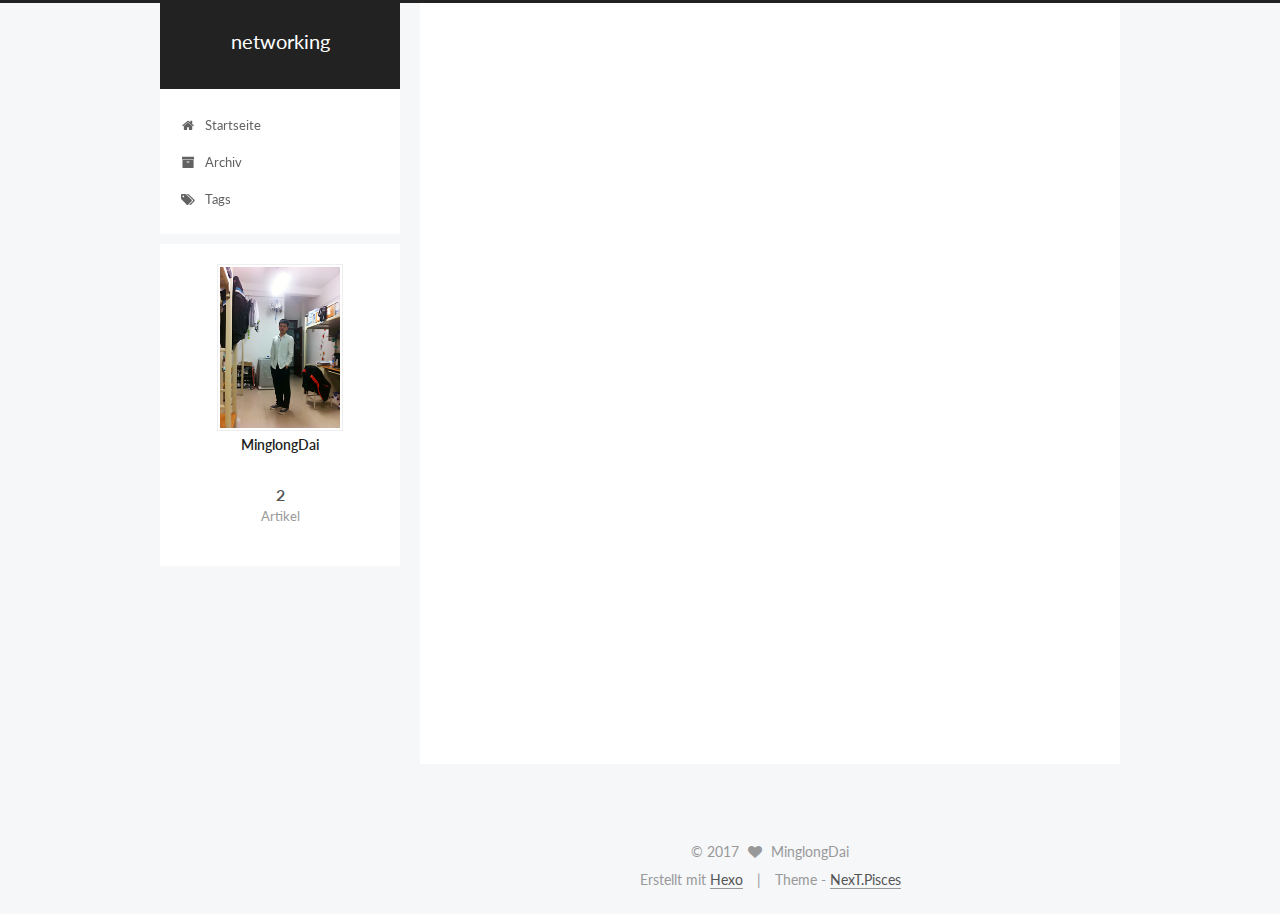
==== commit e03c67f5: "Site updated: 2017-01-02 17:39:09" ====
--- a/index.html
+++ b/index.html
@@ -185,7 +185,7 @@
             
               <i class="menu-item-icon fa fa-fw fa-home"></i> <br />
             
-            Home
+            Startseite
           </a>
         </li>
       
@@ -195,7 +195,7 @@
             
               <i class="menu-item-icon fa fa-fw fa-archive"></i> <br />
             
-            Archives
+            Archiv
           </a>
         </li>
       
@@ -278,7 +278,7 @@
                 <i class="fa fa-calendar-o"></i>
               </span>
               
-                <span class="post-meta-item-text">Posted on</span>
+                <span class="post-meta-item-text">Veröffentlicht am</span>
               
               <time title="Post created" itemprop="dateCreated datePublished" datetime="2017-01-02T16:53:21+08:00">
                 2017-01-02
@@ -324,7 +324,7 @@
           <!--noindex-->
           <div class="post-more-link text-center">
             <a class="btn" href="/2017/01/02/memory-control/#more" rel="contents">
-              Read more &raquo;
+              Weiterlesen &raquo;
             </a>
           </div>
           <!--/noindex-->
@@ -404,7 +404,7 @@
                 <i class="fa fa-calendar-o"></i>
               </span>
               
-                <span class="post-meta-item-text">Posted on</span>
+                <span class="post-meta-item-text">Veröffentlicht am</span>
               
               <time title="Post created" itemprop="dateCreated datePublished" datetime="2017-01-02T15:49:44+08:00">
                 2017-01-02
@@ -449,7 +449,7 @@
           <!--noindex-->
           <div class="post-more-link text-center">
             <a class="btn" href="/2017/01/02/hello-world/#more" rel="contents">
-              Read more &raquo;
+              Weiterlesen &raquo;
             </a>
           </div>
           <!--/noindex-->
@@ -524,7 +524,7 @@
             <div class="site-state-item site-state-posts">
               <a href="/archives">
                 <span class="site-state-item-count">2</span>
-                <span class="site-state-item-name">posts</span>
+                <span class="site-state-item-name">Artikel</span>
               </a>
             </div>
           
@@ -576,7 +576,7 @@
 
 
 <div class="powered-by">
-  Powered by <a class="theme-link" href="https://hexo.io">Hexo</a>
+  Erstellt mit  <a class="theme-link" href="https://hexo.io">Hexo</a>
 </div>
 
 <div class="theme-info">
--- a/css/main.css
+++ b/css/main.css
@@ -189,7 +189,7 @@
   font-size: 14px;
   line-height: 2;
   color: #555;
-  background: #fff;
+  background: #f5f7f9;
 }
 @media (max-width: 767px) {
   body {
@@ -837,7 +837,7 @@
   font-size: 14px;
   color: #fff;
   background: #222;
-  border: 2px solid #222;
+  border: 2px solid #555;
   text-decoration: none;
   border-radius: 0;
   transition-property: background-color;
@@ -848,8 +848,8 @@
 .btn:hover,
 .post-more-link .btn:hover {
   border-color: #222;
-  color: #222;
-  background: #fff;
+  color: #fff;
+  background: #222;
 }
 .btn-bar {
   display: block;
@@ -954,7 +954,7 @@
   width: 25px;
   background: #222;
   font-size: 12px;
-  opacity: 1;
+  opacity: 0.6;
   color: #fff;
   cursor: pointer;
   text-align: center;
@@ -975,7 +975,7 @@
   }
 }
 .back-to-top.back-to-top-on {
-  bottom: 19px;
+  bottom: 40px;
 }
 .header {
   background: #fff;
@@ -1024,7 +1024,7 @@
 .site-subtitle {
   margin-top: 10px;
   font-size: 13px;
-  color: #999;
+  color: #ddd;
 }
 .use-motion .brand {
   opacity: 0;
@@ -1097,7 +1097,8 @@
   transition-timing-function: ease-in-out;
   transition-delay: 0s;
 }
-.menu .menu-item a:hover {
+.menu .menu-item a:hover,
+.menu-item-active a {
   border-bottom-color: #222;
 }
 .menu .menu-item .fa {
@@ -1423,10 +1424,10 @@
   margin-top: 50px;
 }
 .post-more-link .btn {
-  color: #fff;
+  color: #555;
   font-size: 14px;
-  background: #222;
-  border-radius: 0;
+  background: #fff;
+  border-radius: 2px;
   line-height: 2;
 }
 .posts-expand .post-tags {
@@ -1596,20 +1597,20 @@
   display: block;
   margin: 0 auto;
   padding: 2px;
-  max-width: 96px;
+  max-width: 120px;
   height: auto;
-  border: 2px solid #333;
+  border: 1px solid #eee;
 }
 .site-author-name {
-  margin: 5px 0 0;
+  margin: 0;
   text-align: center;
-  color: #f5f5f5;
-  font-weight: normal;
+  color: #222;
+  font-weight: 600;
 }
 .site-description {
-  margin-top: 5px;
+  margin-top: 0;
   text-align: center;
-  font-size: 14px;
+  font-size: 13px;
   color: #999;
 }
 .site-state {
@@ -1621,7 +1622,7 @@
 .site-state-item {
   display: inline-block;
   padding: 0 15px;
-  border-left: 1px solid #333;
+  border-left: 1px solid #eee;
 }
 .site-state-item:first-child {
   border-left: none;
@@ -1634,11 +1635,11 @@
   text-align: center;
   color: inherit;
   font-weight: 600;
-  font-size: 18px;
+  font-size: 16px;
 }
 .site-state-item-name {
   font-size: 13px;
-  color: inherit;
+  color: #999;
 }
 .feed-link {
   margin-top: 20px;
@@ -1680,7 +1681,7 @@
   width: 4px;
   height: 4px;
   border-radius: 50%;
-  background: #d4f5ff;
+  background: #cdcd83;
 }
 .links-of-blogroll {
   font-size: 13px;
@@ -1709,7 +1710,7 @@
   color: #555;
 }
 .sidebar-nav li:hover {
-  color: #f5f5f5;
+  color: #fc6423;
 }
 .page-post-detail .sidebar-nav-toc {
   padding: 0 5px;
@@ -1718,11 +1719,11 @@
   margin-left: 10px;
 }
 .sidebar-nav .sidebar-nav-active {
-  color: #87daff;
-  border-bottom-color: #87daff;
+  color: #fc6423;
+  border-bottom-color: #fc6423;
 }
 .sidebar-nav .sidebar-nav-active:hover {
-  color: #87daff;
+  color: #fc6423;
 }
 .sidebar-panel {
   display: none;
@@ -1755,12 +1756,12 @@
   transition-timing-function: ease-in-out;
   transition-delay: 0s;
   transition-property: all;
-  color: #999;
-  border-bottom-color: #555;
+  color: #666;
+  border-bottom-color: #ccc;
 }
 .post-toc ol a:hover {
-  color: #ccc;
-  border-bottom-color: #ccc;
+  color: #000;
+  border-bottom-color: #000;
 }
 .post-toc .nav-item {
   overflow: hidden;
@@ -1781,14 +1782,14 @@
   display: block;
 }
 .post-toc .nav .active > a {
-  color: #87daff;
-  border-bottom-color: #87daff;
+  color: #fc6423;
+  border-bottom-color: #fc6423;
 }
 .post-toc .nav .active-current > a {
-  color: #87daff;
+  color: #fc6423;
 }
 .post-toc .nav .active-current > a:hover {
-  color: #87daff;
+  color: #fc6423;
 }
 .footer {
   font-size: 14px;
@@ -2184,6 +2185,28 @@
   top: 42%;
   color: #ccc;
 }
+.busuanzi-count:before {
+  content: " ";
+  float: left;
+  width: 260px;
+  min-height: 25px;
+}
+@media (min-width: 768px) and (max-width: 991px) {
+  .busuanzi-count {
+    width: auto;
+  }
+  .busuanzi-count:before {
+    display: none;
+  }
+}
+@media (max-width: 767px) {
+  .busuanzi-count {
+    width: auto;
+  }
+  .busuanzi-count:before {
+    display: none;
+  }
+}
 .site-uv,
 .site-pv,
 .page-pv {
@@ -2422,83 +2445,403 @@
   }
 }
 .page-post-detail .sidebar-toggle-line {
-  background: #87daff;
+  background: #fc6423;
 }
 .page-post-detail .comments {
   overflow: hidden;
 }
-@media (max-width: 767px) {
-  .header-inner,
-  .container .main-inner,
+@media (min-width: 992px) {
+  .full-image.full-image.full-image {
+    max-width: none;
+    width: 118%;
+    margin: 0 -9%;
+  }
+}
+.header {
+  position: relative;
+  margin: 0 auto;
+  width: 960px;
+}
+@media (min-width: 768px) and (max-width: 991px) {
+  .header {
+    width: auto;
+  }
+}
+@media (max-width: 767px) {
+  .header {
+    width: auto;
+  }
+}
+.header-inner {
+  position: absolute;
+  top: 0;
+  overflow: hidden;
+  padding: 0;
+  width: 240px;
+  background: #fff;
+  box-shadow: initial;
+  border-radius: initial;
+}
+@media (min-width: 1600px) {
+  .container .header-inner {
+    width: 240px;
+  }
+}
+@media (min-width: 768px) and (max-width: 991px) {
+  .header-inner {
+    position: relative;
+    width: auto;
+    border-radius: initial;
+  }
+}
+@media (max-width: 767px) {
+  .header-inner {
+    position: relative;
+    width: auto;
+    border-radius: initial;
+  }
+}
+.main:before,
+.main:after {
+  content: " ";
+  display: table;
+}
+.main:after {
+  clear: both;
+}
+@media (min-width: 768px) and (max-width: 991px) {
+  .main {
+    padding-bottom: 100px;
+  }
+}
+@media (max-width: 767px) {
+  .main {
+    padding-bottom: 100px;
+  }
+}
+.container .main-inner {
+  width: 960px;
+}
+@media (min-width: 768px) and (max-width: 991px) {
+  .container .main-inner {
+    width: auto;
+  }
+}
+@media (max-width: 767px) {
+  .container .main-inner {
+    width: auto;
+  }
+}
+.content-wrap {
+  float: right;
+  box-sizing: border-box;
+  padding: 40px;
+  width: 700px;
+  background: #fff;
+  min-height: 700px;
+  box-shadow: initial;
+  border-radius: initial;
+}
+@media (min-width: 768px) and (max-width: 991px) {
+  .content-wrap {
+    width: 100%;
+    padding: 20px;
+    border-radius: initial;
+  }
+}
+@media (max-width: 767px) {
+  .content-wrap {
+    width: 100%;
+    padding: 20px;
+    min-height: auto;
+    border-radius: initial;
+  }
+}
+.sidebar {
+  position: static;
+  float: left;
+  margin-top: 300px;
+  width: 240px;
+  background: #f5f7f9;
+  box-shadow: none;
+}
+@media (min-width: 768px) and (max-width: 991px) {
+  .sidebar {
+    display: none;
+  }
+}
+@media (max-width: 767px) {
+  .sidebar {
+    display: none;
+  }
+}
+.sidebar-toggle {
+  display: none;
+}
+.footer-inner {
+  width: 960px;
+}
+.footer-inner:before {
+  content: " ";
+  float: left;
+  width: 260px;
+  min-height: 50px;
+}
+@media (min-width: 768px) and (max-width: 991px) {
   .footer-inner {
     width: auto;
   }
-}
-embed {
+  .footer-inner:before {
+    display: none;
+  }
+}
+@media (max-width: 767px) {
+  .footer-inner {
+    width: auto;
+  }
+  .footer-inner:before {
+    display: none;
+  }
+}
+.sidebar-position-right .header-inner {
+  right: 0;
+}
+.sidebar-position-right .content-wrap {
+  float: left;
+}
+.sidebar-position-right .sidebar {
+  float: right;
+}
+.sidebar-position-right .footer-inner:before {
+  float: right;
+}
+.site-meta {
+  padding: 20px 0;
+  color: #fff;
+  background: #222;
+}
+@media (min-width: 768px) and (max-width: 991px) {
+  .site-meta {
+    box-shadow: 0 0 16px rgba(0,0,0,0.5);
+  }
+}
+@media (max-width: 767px) {
+  .site-meta {
+    box-shadow: 0 0 16px rgba(0,0,0,0.5);
+  }
+}
+.brand {
   display: block;
-  margin: 0px auto 25px auto;
-}
-.custom-logo .site-meta-headline {
-  text-align: center;
-}
-.custom-logo .brand {
+  padding: 0;
   background: none;
 }
-.custom-logo .site-title {
-  margin: 10px auto 0;
-  font-size: 24px;
-  color: #222;
-}
-.custom-logo .site-title a {
-  border: none;
-}
-.custom-logo-image {
-  margin: 0 auto;
-  padding: 5px;
-  max-width: 150px;
-  background: #fff;
-}
-@media (max-width: 767px) {
-  .site-nav {
-    position: absolute;
-    left: 0;
-    top: 52px;
-    margin: 0;
-    width: 100%;
-    padding: 0;
-    background: #fff;
-    border-bottom: 1px solid #ddd;
-    z-index: 1;
-  }
-}
-@media (max-width: 767px) {
-  .menu {
-    text-align: left;
-  }
-}
-@media (max-width: 767px) {
-  .menu .menu-item {
-    display: block;
-    margin: 0 10px;
-    vertical-align: top;
-  }
-}
-@media (max-width: 767px) {
-  .menu .menu-item br {
-    display: none;
-  }
-}
-@media (max-width: 767px) {
-  .menu .menu-item a {
-    padding: 5px 10px;
-  }
-}
-.menu .menu-item .fa {
-  margin-right: 0;
+.brand:hover {
+  color: #fff;
+}
+.site-subtitle {
+  margin: 10px 10px 0;
+  font-family: monospace;
 }
 .site-search form {
   display: none;
 }
+.site-nav {
+  border-top: none;
+}
+@media (min-width: 768px) and (max-width: 991px) {
+  .site-nav {
+    display: none !important;
+  }
+}
+@media (min-width: 768px) and (max-width: 991px) {
+  .site-nav-on {
+    display: block !important;
+  }
+}
+.menu .menu-item {
+  display: block;
+  margin: 0;
+  list-style: none;
+}
+.menu .menu-item a {
+  position: relative;
+  box-sizing: border-box;
+  padding: 5px 20px;
+  text-align: left;
+  line-height: inherit;
+  transition-property: background-color;
+  transition-duration: 0.2s;
+  transition-timing-function: ease-in-out;
+  transition-delay: 0s;
+}
+.menu .menu-item a:hover,
+.menu-item-active a {
+  background: #f9f9f9;
+  border-bottom-color: #fff;
+}
+.menu .menu-item br {
+  display: none;
+}
+.menu-item-active a:after {
+  content: " ";
+  position: absolute;
+  top: 50%;
+  margin-top: -3px;
+  right: 15px;
+  width: 6px;
+  height: 6px;
+  border-radius: 50%;
+  background-color: #bbb;
+}
+.btn-bar {
+  background-color: #fff;
+}
+.site-nav-toggle {
+  top: 20px;
+  left: 20px;
+}
+@media (min-width: 768px) and (max-width: 991px) {
+  .site-nav-toggle {
+    display: block;
+  }
+}
+.use-motion .sidebar .motion-element {
+  opacity: 1;
+}
+.sidebar {
+  display: none;
+  right: auto;
+  bottom: auto;
+  -webkit-transform: none;
+}
+.sidebar-inner {
+  box-sizing: border-box;
+  width: 240px;
+  color: #555;
+  background: #fff;
+  box-shadow: initial;
+  border-radius: initial;
+}
+.sidebar-inner.affix {
+  position: fixed;
+  top: 0;
+}
+.site-overview {
+  margin: 0 2px;
+  text-align: left;
+}
+.site-author:before,
+.site-author:after {
+  content: " ";
+  display: table;
+}
+.site-author:after {
+  clear: both;
+}
+.sidebar a {
+  color: #555;
+}
+.sidebar a:hover {
+  color: #222;
+}
+.links-of-author-item a:before {
+  display: none;
+}
+.links-of-author-item a {
+  border-bottom: none;
+  text-decoration: underline;
+}
+.feed-link {
+  border-top: 1px dotted #ccc;
+  border-bottom: 1px dotted #ccc;
+  text-align: center;
+}
+.feed-link a {
+  display: block;
+  color: #fc6423;
+  border: none;
+}
+.feed-link a:hover {
+  background: none;
+  color: #e34603;
+}
+.feed-link a:hover i {
+  color: #e34603;
+}
+.links-of-author:before,
+.links-of-author:after {
+  content: " ";
+  display: table;
+}
+.links-of-author:after {
+  clear: both;
+}
+.links-of-author-item {
+  float: left;
+  margin: 5px 0 0;
+  width: 50%;
+}
+.links-of-author-item a {
+  box-sizing: border-box;
+  display: inline-block;
+  margin-right: 0;
+  margin-bottom: 0;
+  padding: 0 5px;
+  overflow: hidden;
+  white-space: nowrap;
+  text-overflow: ellipsis;
+}
+.links-of-author-item a {
+  display: block;
+  text-decoration: none;
+}
+.links-of-author-item a:hover {
+  border-radius: 4px;
+  background: #eee;
+}
+.links-of-author-item .fa {
+  margin-right: 2px;
+  font-size: 16px;
+}
+.links-of-author-item .fa-globe {
+  font-size: 15px;
+}
+.links-of-blogroll {
+  margin-top: 20px;
+  padding: 3px 0 0;
+  border-top: 1px dotted #ccc;
+}
+.links-of-blogroll-title {
+  margin-top: 0;
+}
+.links-of-blogroll-item {
+  padding: 0;
+}
+.links-of-blogroll-inline:before,
+.links-of-blogroll-inline:after {
+  content: " ";
+  display: table;
+}
+.links-of-blogroll-inline:after {
+  clear: both;
+}
 .links-of-blogroll-inline .links-of-blogroll-item {
-  display: inline-block;
-}
+  float: left;
+  margin: 5px 0 0;
+  width: 50%;
+}
+.links-of-blogroll-inline .links-of-blogroll-item a {
+  box-sizing: border-box;
+  display: inline-block;
+  margin-right: 0;
+  margin-bottom: 0;
+  padding: 0 5px;
+  overflow: hidden;
+  white-space: nowrap;
+  text-overflow: ellipsis;
+}
+@media (max-width: 767px) {
+  .post-body {
+    text-align: justify;
+  }
+}
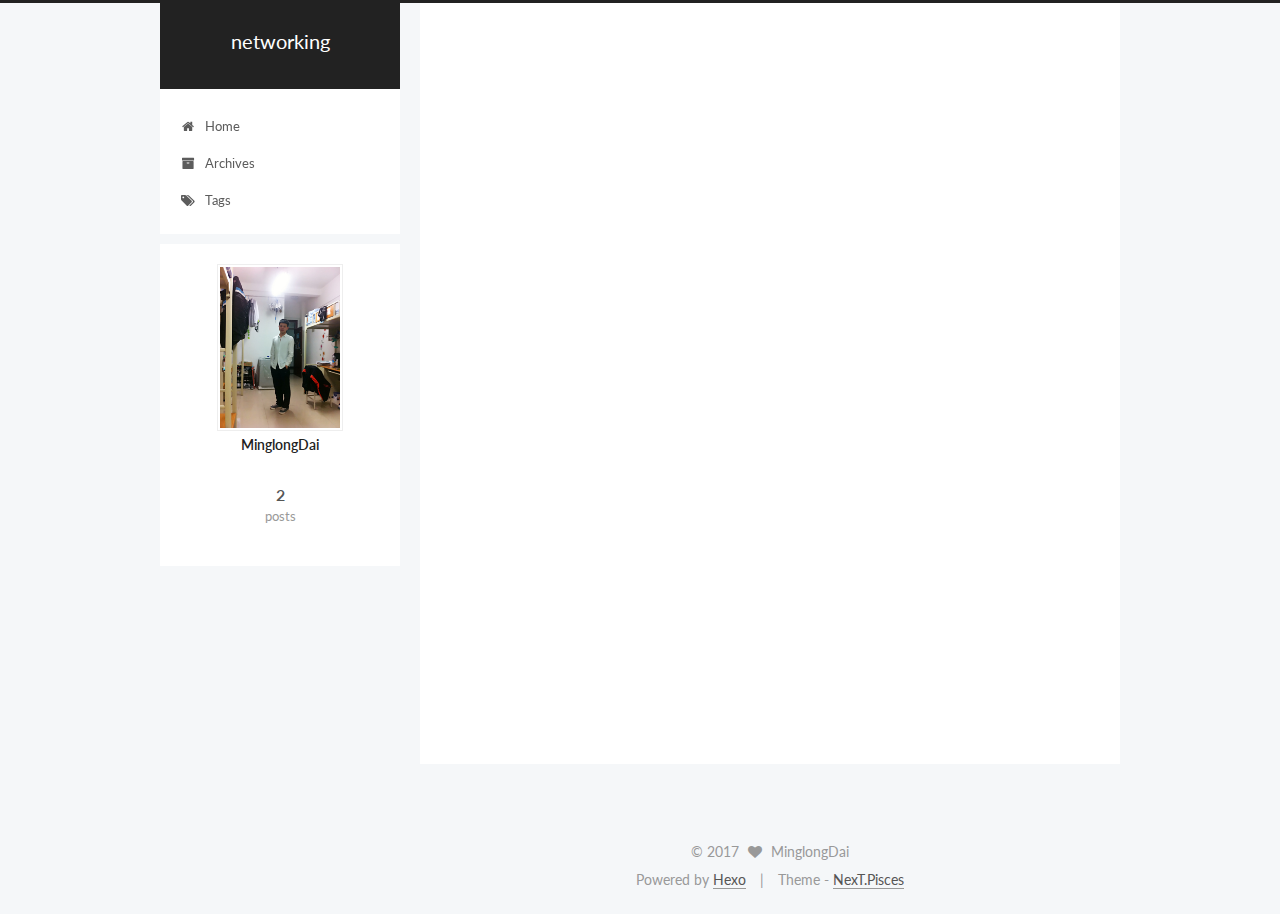
==== commit 39811f42: "Site updated: 2017-01-02 18:46:09" ====
--- a/index.html
+++ b/index.html
@@ -5,7 +5,7 @@
   
 
 
-<html class="theme-next pisces use-motion" lang="zh-EN">
+<html class="theme-next pisces use-motion" lang="en">
 <head>
   <meta charset="UTF-8"/>
 <meta http-equiv="X-UA-Compatible" content="IE=edge" />
@@ -126,7 +126,7 @@
   <title> networking </title>
 </head>
 
-<body itemscope itemtype="http://schema.org/WebPage" lang="zh-EN">
+<body itemscope itemtype="http://schema.org/WebPage" lang="en">
 
   
 
@@ -185,7 +185,7 @@
             
               <i class="menu-item-icon fa fa-fw fa-home"></i> <br />
             
-            Startseite
+            Home
           </a>
         </li>
       
@@ -195,7 +195,7 @@
             
               <i class="menu-item-icon fa fa-fw fa-archive"></i> <br />
             
-            Archiv
+            Archives
           </a>
         </li>
       
@@ -278,7 +278,7 @@
                 <i class="fa fa-calendar-o"></i>
               </span>
               
-                <span class="post-meta-item-text">Veröffentlicht am</span>
+                <span class="post-meta-item-text">Posted on</span>
               
               <time title="Post created" itemprop="dateCreated datePublished" datetime="2017-01-02T16:53:21+08:00">
                 2017-01-02
@@ -324,7 +324,7 @@
           <!--noindex-->
           <div class="post-more-link text-center">
             <a class="btn" href="/2017/01/02/memory-control/#more" rel="contents">
-              Weiterlesen &raquo;
+              Read more &raquo;
             </a>
           </div>
           <!--/noindex-->
@@ -404,7 +404,7 @@
                 <i class="fa fa-calendar-o"></i>
               </span>
               
-                <span class="post-meta-item-text">Veröffentlicht am</span>
+                <span class="post-meta-item-text">Posted on</span>
               
               <time title="Post created" itemprop="dateCreated datePublished" datetime="2017-01-02T15:49:44+08:00">
                 2017-01-02
@@ -449,7 +449,7 @@
           <!--noindex-->
           <div class="post-more-link text-center">
             <a class="btn" href="/2017/01/02/hello-world/#more" rel="contents">
-              Weiterlesen &raquo;
+              Read more &raquo;
             </a>
           </div>
           <!--/noindex-->
@@ -524,7 +524,7 @@
             <div class="site-state-item site-state-posts">
               <a href="/archives">
                 <span class="site-state-item-count">2</span>
-                <span class="site-state-item-name">Artikel</span>
+                <span class="site-state-item-name">posts</span>
               </a>
             </div>
           
@@ -576,7 +576,7 @@
 
 
 <div class="powered-by">
-  Erstellt mit  <a class="theme-link" href="https://hexo.io">Hexo</a>
+  Powered by <a class="theme-link" href="https://hexo.io">Hexo</a>
 </div>
 
 <div class="theme-info">
--- a/css/main.css
+++ b/css/main.css
@@ -1681,7 +1681,7 @@
   width: 4px;
   height: 4px;
   border-radius: 50%;
-  background: #cdcd83;
+  background: #ffff4a;
 }
 .links-of-blogroll {
   font-size: 13px;
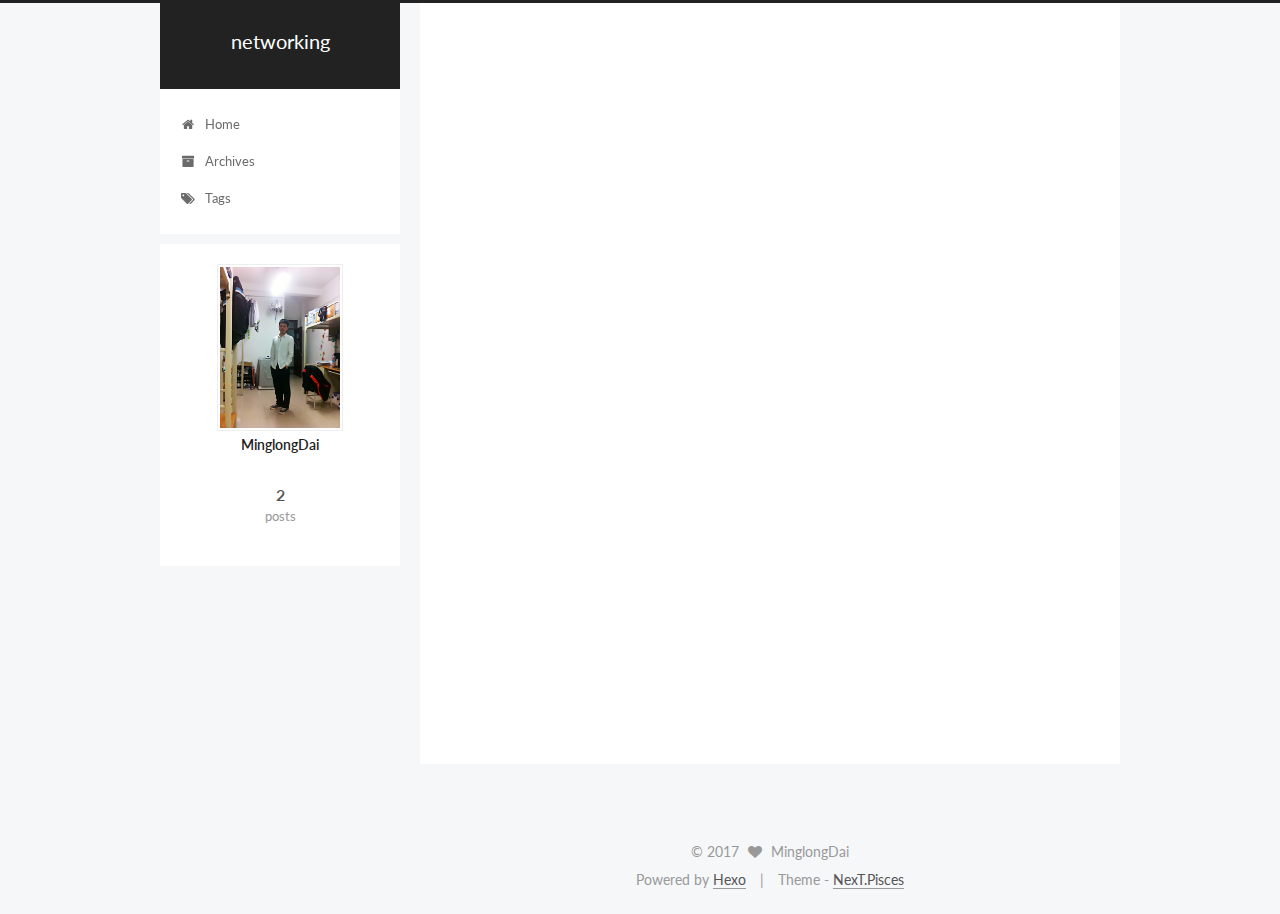
==== commit f5b5193d: "Site updated: 2017-01-04 17:52:44" ====
--- a/index.html
+++ b/index.html
@@ -102,7 +102,7 @@
     fancybox: true,
     motion: true,
     duoshuo: {
-      userId: '0',
+      userId: '6370959415205430000',
       author: 'Author'
     },
     algolia: {
@@ -294,6 +294,16 @@
 
           
             
+              <span class="post-comments-count">
+                <span class="post-meta-divider">|</span>
+                <span class="post-meta-item-icon">
+                  <i class="fa fa-comment-o"></i>
+                </span>
+                <a href="/2017/01/02/memory-control/#comments" itemprop="discussionUrl">
+                  <span class="post-comments-count ds-thread-count" data-thread-key="2017/01/02/memory-control/" itemprop="commentCount"></span>
+                </a>
+              </span>
+            
           
 
           
@@ -420,6 +430,16 @@
 
           
             
+              <span class="post-comments-count">
+                <span class="post-meta-divider">|</span>
+                <span class="post-meta-item-icon">
+                  <i class="fa fa-comment-o"></i>
+                </span>
+                <a href="/2017/01/02/hello-world/#comments" itemprop="discussionUrl">
+                  <span class="post-comments-count ds-thread-count" data-thread-key="2017/01/02/hello-world/" itemprop="commentCount"></span>
+                </a>
+              </span>
+            
           
 
           
@@ -667,20 +687,39 @@
 
   
 
-
-
-  
-
-
-
-
-	
-
-
-
-
-
-  
+  
+    
+  
+
+  <script type="text/javascript">
+    var duoshuoQuery = {short_name:"daiminglong"};
+    (function() {
+      var ds = document.createElement('script');
+      ds.type = 'text/javascript';ds.async = true;
+      ds.id = 'duoshuo-script';
+      ds.src = (document.location.protocol == 'https:' ? 'https:' : 'http:') + '//static.duoshuo.com/embed.js';
+      ds.charset = 'UTF-8';
+      (document.getElementsByTagName('head')[0]
+      || document.getElementsByTagName('body')[0]).appendChild(ds);
+    })();
+  </script>
+
+  
+    
+      
+      <script src="/lib/ua-parser-js/dist/ua-parser.min.js?v=0.7.9"></script>
+      <script src="/js/src/hook-duoshuo.js?v=5.1.0"></script>
+    
+    
+    <script src="/lib/ua-parser-js/dist/ua-parser.min.js?v=0.7.9"></script>
+    <script src="/js/src/hook-duoshuo.js"></script>
+  
+
+
+
+
+
+
 
 
 
--- a/css/main.css
+++ b/css/main.css
@@ -1681,7 +1681,7 @@
   width: 4px;
   height: 4px;
   border-radius: 50%;
-  background: #ffff4a;
+  background: #33a89f;
 }
 .links-of-blogroll {
   font-size: 13px;
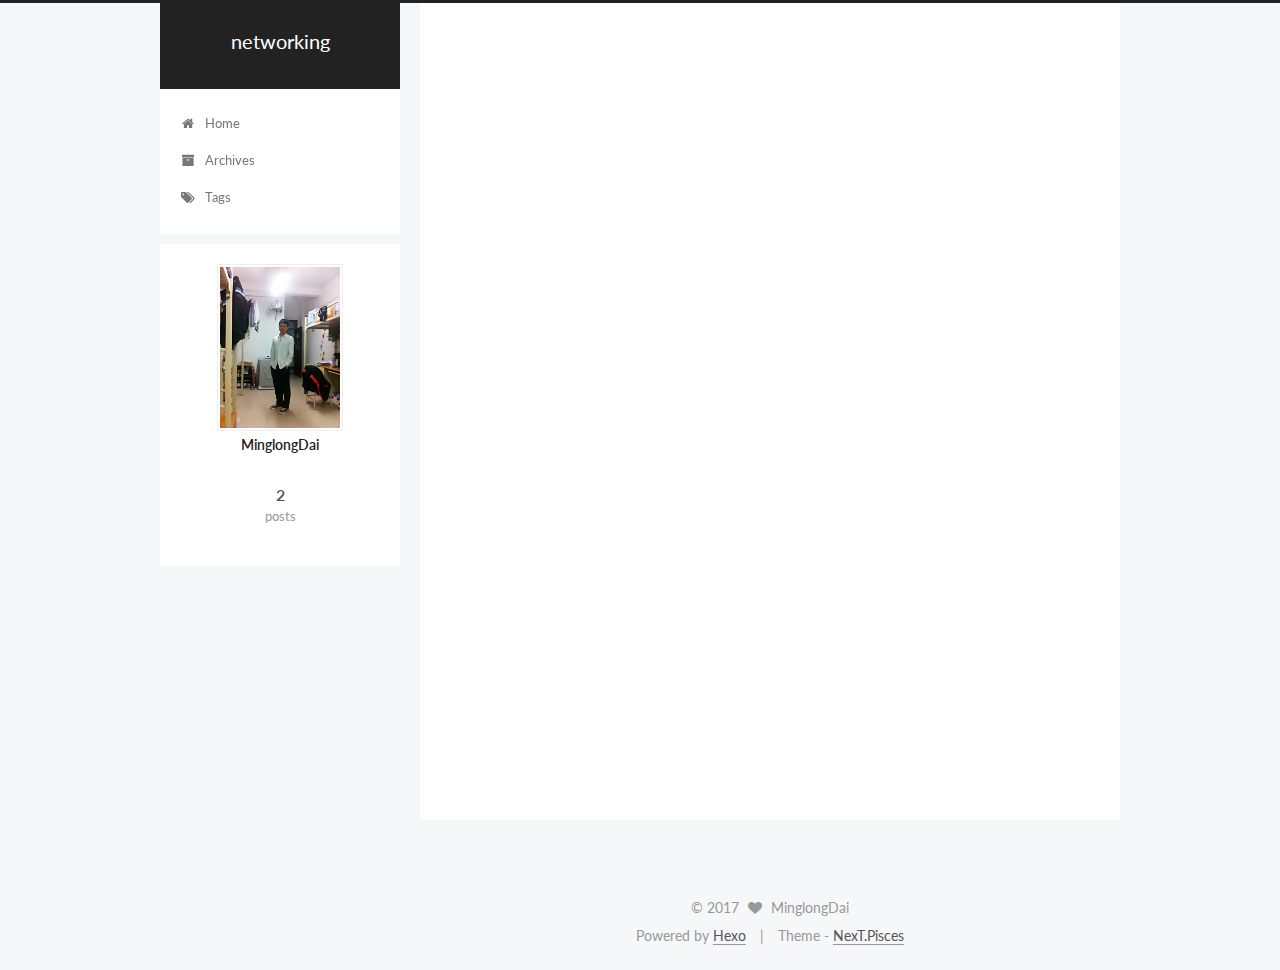
==== commit 0fe8cf44: "Site updated: 2017-01-05 08:22:34" ====
--- a/index.html
+++ b/index.html
@@ -328,9 +328,8 @@
       
         
           
-          有关于C++内存管理.
-
-          
+          &nbsp;&nbsp;&nbsp;&nbsp;&nbsp;&nbsp;&nbsp;C++内存管理可谓是我在研一期间计算机应用编程课上学到的最多的东西。对于一个C++程序员来说最难的也就是C++的内存管理了，在经过一系列的考证以及训练以后，我想写下我对C++内存管理的一些理解以及我在写代码时在别人博
+          ...
           <!--noindex-->
           <div class="post-more-link text-center">
             <a class="btn" href="/2017/01/02/memory-control/#more" rel="contents">
--- a/css/main.css
+++ b/css/main.css
@@ -1681,7 +1681,7 @@
   width: 4px;
   height: 4px;
   border-radius: 50%;
-  background: #33a89f;
+  background: #ff2ba4;
 }
 .links-of-blogroll {
   font-size: 13px;
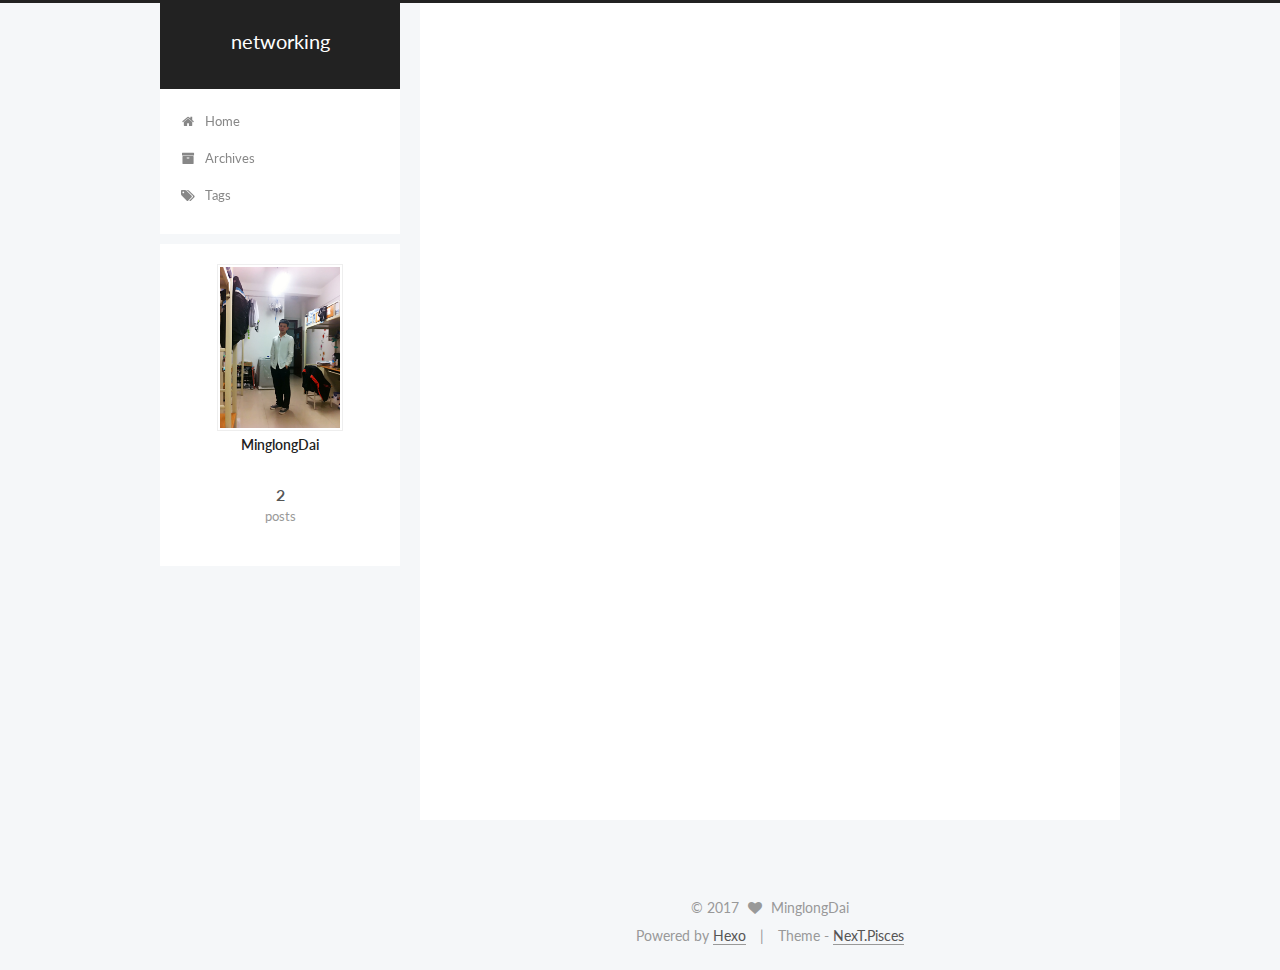
==== commit 8655f7b3: "Site updated: 2017-09-19 22:00:10" ====
--- a/index.html
+++ b/index.html
@@ -264,7 +264,7 @@
               
                 
                 <a class="post-title-link" href="/2017/01/02/memory-control/" itemprop="url">
-                  Memory Control
+                  Memory “Control”
                 </a>
               
             
--- a/css/main.css
+++ b/css/main.css
@@ -1681,7 +1681,7 @@
   width: 4px;
   height: 4px;
   border-radius: 50%;
-  background: #ff2ba4;
+  background: #e04193;
 }
 .links-of-blogroll {
   font-size: 13px;
